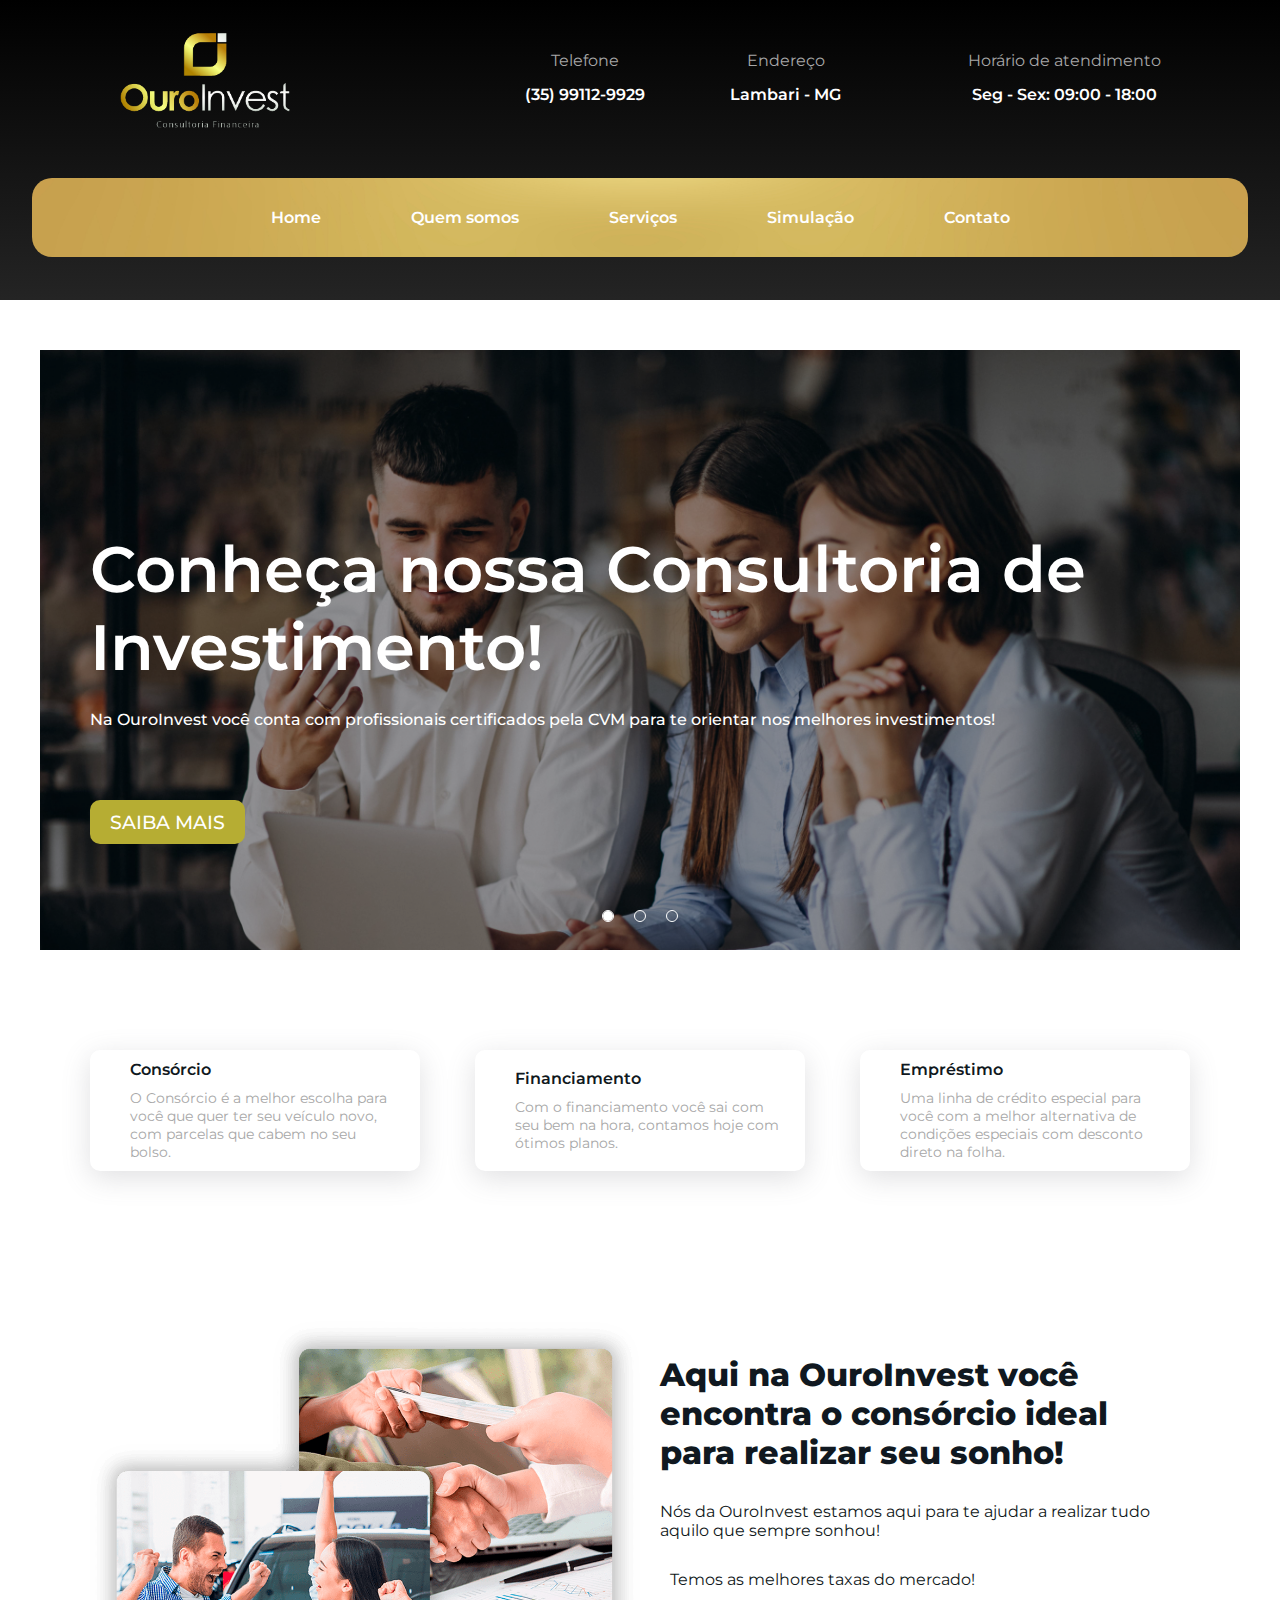
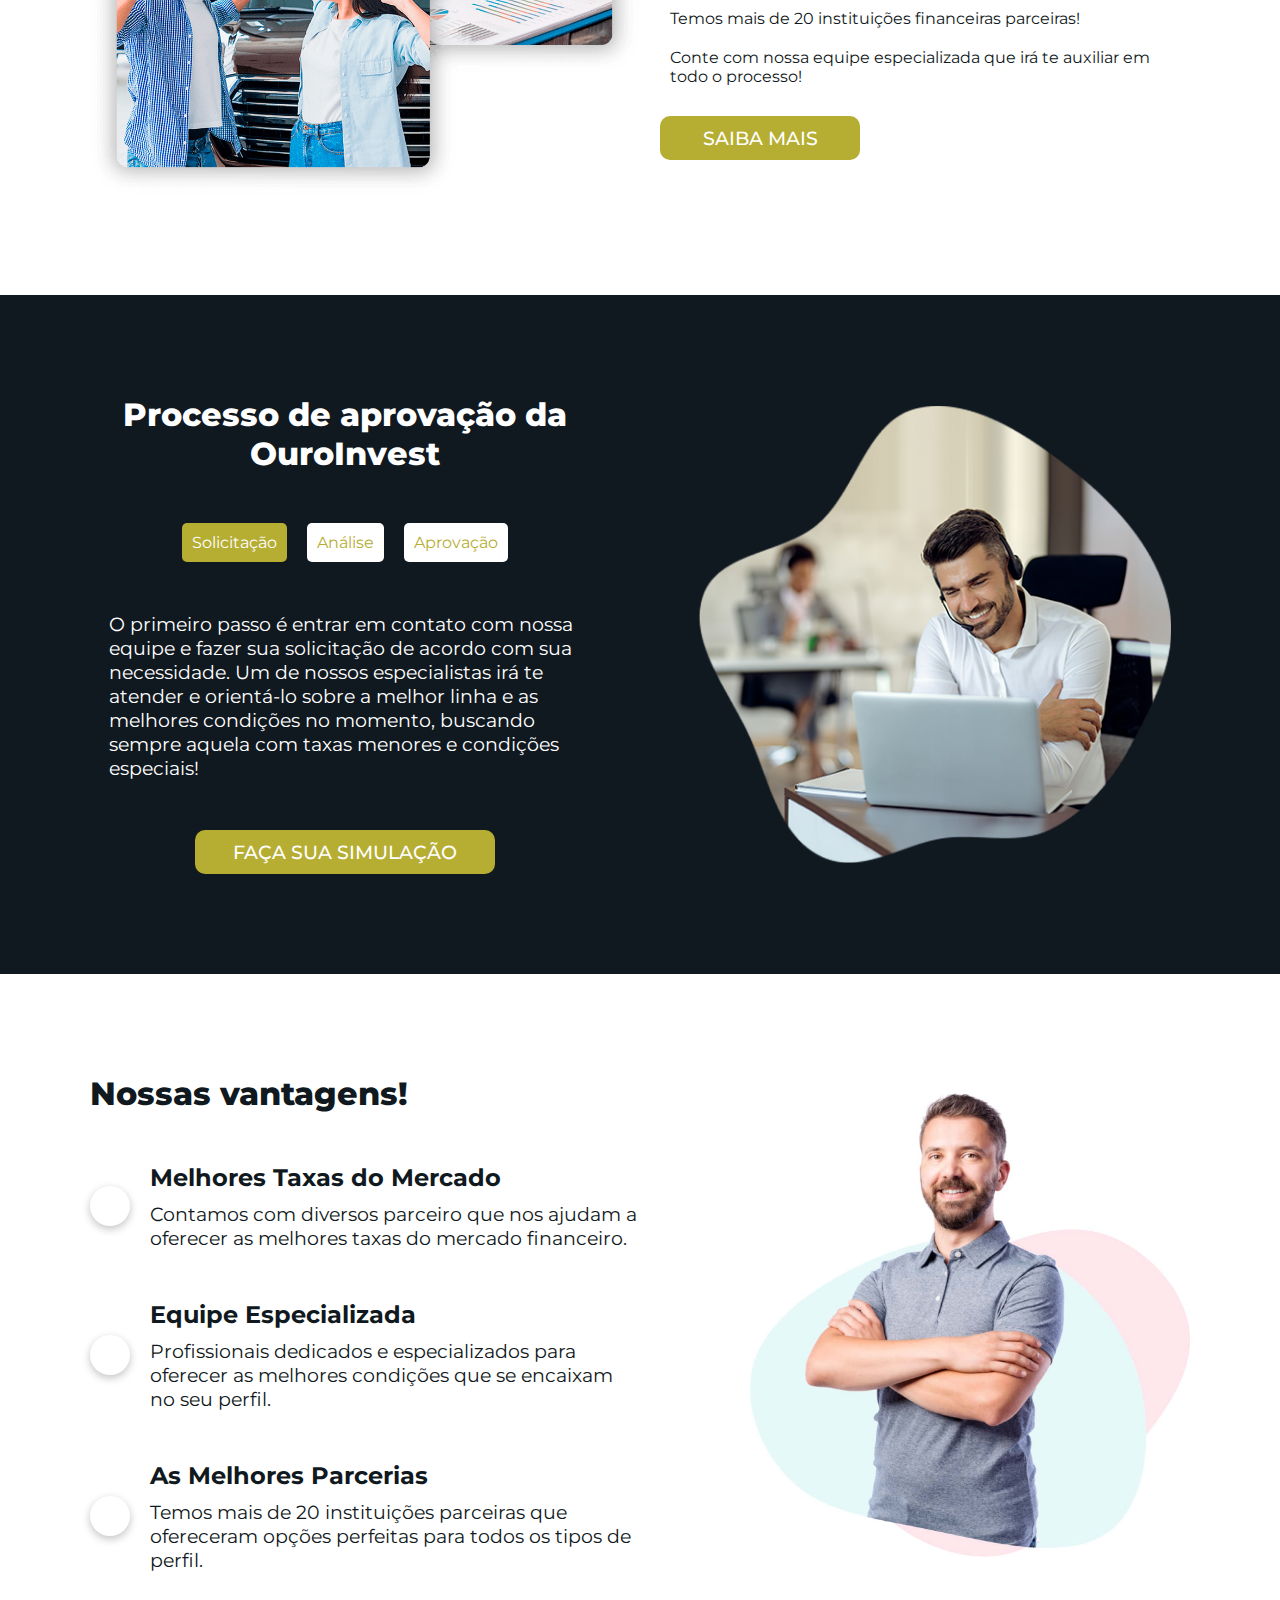
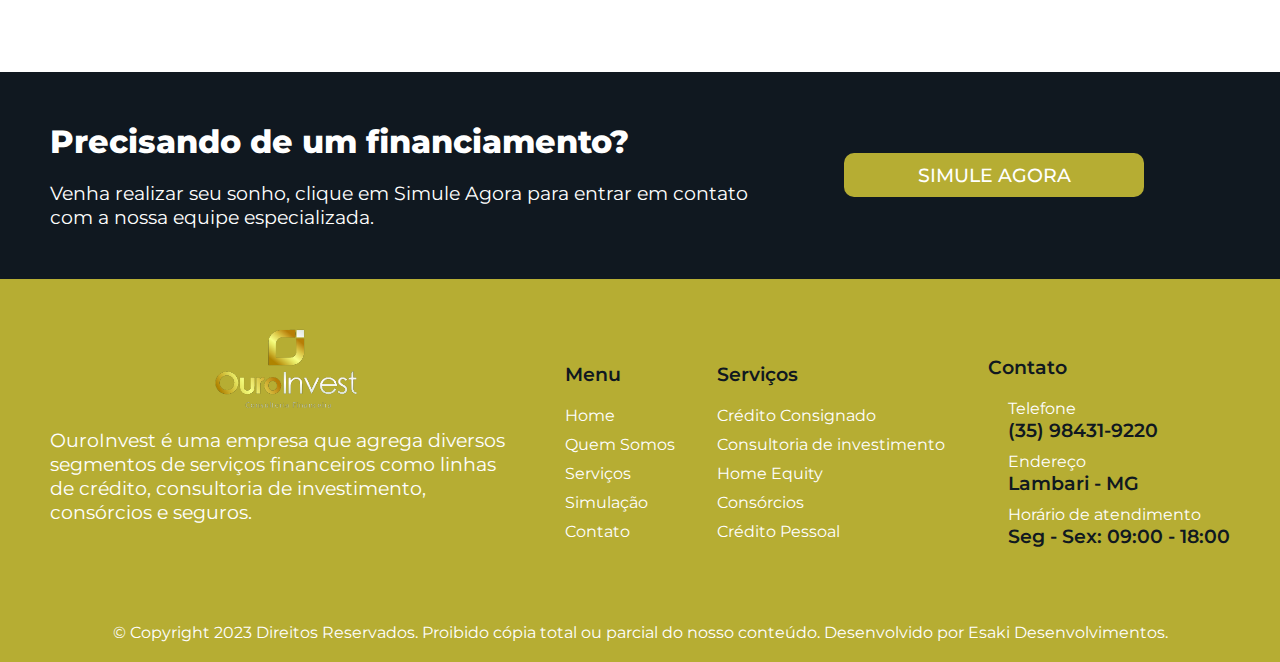
==== index.html @ a43f3230 "Add files via upload" ====
<!DOCTYPE html>
<html lang="pt-br">

<head>
    <meta charset="UTF-8">
    <meta name="viewport" content="width=device-width, initial-scale=1.0">
    <link rel="stylesheet" href="https://cdnjs.cloudflare.com/ajax/libs/font-awesome/6.4.2/css/all.min.css"
        integrity="sha512-z3gLpd7yknf1YoNbCzqRKc4qyor8gaKU1qmn+CShxbuBusANI9QpRohGBreCFkKxLhei6S9CQXFEbbKuqLg0DA=="
        crossorigin="anonymous" referrerpolicy="no-referrer" />
    <link rel="preconnect" href="https://fonts.googleapis.com">
    <link rel="preconnect" href="https://fonts.gstatic.com" crossorigin>
    <link href="https://fonts.googleapis.com/css2?family=Montserrat:wght@300;400;500;600;700&display=swap"
        rel="stylesheet">
    <link rel="stylesheet" href="style.css">
    <title>OuroInvest - Home</title>
</head>

<body>
    <header class="header header__home">
        <section class="header__all">
            <div class="header__all-first">
                <div class="menu">
                    <img class="banner" id="logo" src="assets/logo OUroInvest.png" alt="Logo Cred Fácil">
                    <i id="menu-icon" class="fa-solid fa-bars"></i>
                </div>
                <div class="info">
                    <div class="informacoes telefone">
                        <i class="fa-solid fa-phone"></i>
                        <p>Telefone</p>
                        <span>(35) 99112-9929</span>
                    </div>
                    <div class="informacoes endereco">
                        <i class="fa-solid fa-location-dot"></i>
                        <p>Endereço</p>
                        <span>Lambari - MG</span>
                    </div>
                    <div class="informacoes horario">
                        <i class="fa-solid fa-clock"></i>
                        <p>Horário de atendimento</p>
                        <span>Seg - Sex: 09:00 - 18:00</span>
                    </div>
                </div>
            </div>

            <div class="header__all-second">
                <ul>
                    <li><a href="index.html">Home</a></li>
                    <li><a href="sobreNos.html">Quem somos</a></li>
                    <li><a href="servicos.html">Serviços</a></li>
                    <li><a href="simulacao.html">Simulação</a></li>
                    <li><a href="contato.html">Contato</a></li>
                </ul>
            </div>

            <div class="menu__bar" id="menu__bar">
                <ul class="menu__bar-content">
                    <i class="fa-solid fa-x" id="close-btn"></i>
                    <li><a href="index.html">Home</a></li>
                    <li><a href="sobreNos.html">Quem somos</a></li>
                    <li><a href="servicos.html">Serviços</a></li>
                    <li><a href="simulacao.html">Simulação</a></li>
                    <li><a href="contato.html">Contato</a></li>
                </ul>
            </div>
        </section>
    </header>

    <main>
        <section class="slider">
            <div class="slides">
                <input type="radio" name="radio-btn" id="radio1">
                <input type="radio" name="radio-btn" id="radio2">
                <input type="radio" name="radio-btn" id="radio3">

                <div class="slide first">
                    <h2>Conheça nossa Consultoria de Investimento!</h2>
                    <p>Na OuroInvest você conta com profissionais certificados pela CVM para te orientar nos melhores
                        investimentos!</p>
                    <a href="simulacao.html">Saiba Mais</a>

                    <img id="imagem1" src="assets/Banner 1.jpg" alt="Imagem banner 1">
                </div>
                <div class="slide">
                    <h2>Crédito Consignado e <br> FGTS com as melhores taxas!</h2>
                    <p>Nós da OuroInvest queremos te ajudar a solucionar o seu problema da melhor forma!<br> Entre em
                        contato com a nossa equipe.</p>
                    <a href="simulacao.html">Fale Conosco</a>
                    <img id="imagem2" src="assets/Banner 2.jpg" alt="Imagem banner 2">
                </div>
                <div class="slide">
                    <h2>Home Equity <br> é aqui na OuroInvest!</h2>
                    <p>Conte com a Cred Fácil para realizar seu sonho! <br>
                        Temos os melhores produtos e serviços do mercado!</p>
                    <a href="simulacao.html">Realizar Sonho</a>
                    <img id="imagem3" src="assets/Banner 3.jpg" alt="Imagem banner 3">
                </div>

                <div class="navigation">
                    <div class="auto-btn1"></div>
                    <div class="auto-btn2"></div>
                    <div class="auto-btn3"></div>
                </div>
            </div>

            <div class="manual__navigation">
                <label for="radio1" class="manual-btn"></label>
                <label for="radio2" class="manual-btn"></label>
                <label for="radio3" class="manual-btn"></label>
            </div>
        </section>

        <section class="first__section">
            <div class="first__section-container">
                <div class="content">
                    <i class="fa-solid fa-money-check-dollar"></i>
                    <div class="produto">
                        <span>Consórcio</span>
                        <p>O Consórcio é a melhor escolha para você que quer ter seu veículo novo, com parcelas que
                            cabem no
                            seu bolso.</p>
                    </div>
                </div>
                <div class="content">
                    <i class="fa-solid fa-house"></i>
                    <div class="produto">
                        <span>Financiamento</span>
                        <p>Com o financiamento você sai com seu bem na hora, contamos hoje com ótimos planos.</p>
                    </div>
                </div>
                <div class="content">
                    <i class="fa-solid fa-sack-dollar"></i>
                    <div class="produto">
                        <span>Empréstimo</span>
                        <p>Uma linha de crédito especial para você com a melhor alternativa de condições especiais com
                            desconto direto na folha.</p>
                    </div>
                </div>
            </div>
        </section>

        <section class="second__section">
            <img class="second__section-imagem" src="assets/second section imagem.png" alt="">

            <div class="second__section-conteudo">
                <h2>Aqui na OuroInvest você encontra o consórcio ideal para realizar seu sonho! </h2>
                <p>Nós da OuroInvest estamos aqui para te ajudar a realizar tudo aquilo que sempre sonhou! </p>
                <ul>
                    <li>
                        <i class="fa-regular fa-circle-check"></i>
                        <p>Temos as melhores taxas do mercado!</p>
                    </li>
                    <li>
                        <i class="fa-regular fa-circle-check"></i>
                        <p>Temos mais de 20 instituições financeiras parceiras!</p>
                    </li>
                    <li>
                        <i class="fa-regular fa-circle-check"></i>
                        <p>Conte com nossa equipe especializada que irá te auxiliar em todo o processo!</p>
                    </li>
                </ul>

                <a href="simulacao.html">Saiba Mais</a>
            </div>
        </section>

        <section class="third__section" id="third">
            <div class="third__section-container">
                <div class="content">
                    <h2>Processo de aprovação da OuroInvest</h2>
                    <div class="botoes">
                        <button class="btn solicitacao active">Solicitação</button>
                        <button class="btn analise">Análise</button>
                        <button class="btn aprovacao">Aprovação</button>
                    </div>
                    <p class="paragrafo__third">O primeiro passo é entrar em contato com nossa equipe e fazer sua
                        solicitação de acordo com sua necessidade. Um de nossos especialistas irá te atender e
                        orientá-lo sobre a melhor linha e as melhores condições no momento, buscando sempre aquela com
                        taxas menores e condições especiais!
                    </p>

                    <a href="simulacao.html">Faça sua simulação</a>
                </div>

                <div class="third__section-container-imagem">
                    <img id="imagem-third" src="assets/solicitacao.png" alt="">
                </div>
            </div>
        </section>

        <section class="fourth__section">
            <div class="fourth__section-content">
                <h2>Nossas vantagens!</h2>
                <div class="fourth__section-content-itens">
                    <i class="fa-solid fa-star"></i>
                    <div class="itens-content">
                        <h3>Melhores Taxas do Mercado</h3>
                        <p>Contamos com diversos parceiro que nos ajudam a oferecer as melhores taxas do mercado
                            financeiro.</p>
                    </div>
                </div>
                <div class="fourth__section-content-itens">
                    <i class="fa-solid fa-arrow-up-right-dots"></i>
                    <div class="itens-content">
                        <h3>Equipe Especializada</h3>
                        <p>Profissionais dedicados e especializados para oferecer as melhores condições que se encaixam
                            no seu perfil.</p>
                    </div>
                </div>
                <div class="fourth__section-content-itens">
                    <i class="fa-solid fa-rocket"></i>
                    <div class="itens-content">
                        <h3>As Melhores Parcerias</h3>
                        <p>Temos mais de 20 instituições parceiras que ofereceram opções perfeitas para todos os tipos
                            de perfil.</p>
                    </div>
                </div>
            </div>

            <img class="fourth__section-image" src="assets/vantagens.jpg" alt="Imagem homem de braços cruzados feliz">
        </section>

        <section class="fifth__section">
            <div class="fifth__section-all">
                <div class="fifth__section-all-content">
                    <h2>Precisando de um financiamento?</h2>
                    <p>Venha realizar seu sonho, clique em Simule Agora para entrar em contato com a nossa equipe
                        especializada.</p>
                </div>
                <div class="fifth__section-all-link"><a href="simulacao.html">Simule agora</a></div>
            </div>
        </section>
    </main>

    <footer id="footer">
        <div class="footer__content">
            <div class="footer__logo">
                <img src="assets/logo OUroInvest.png" alt="Logo Cred Fácil">
                <p>OuroInvest é uma empresa que agrega diversos segmentos de serviços financeiros como linhas de
                    crédito, consultoria de investimento, consórcios e seguros.</p>
                <div class="icons">
                    <a href=""><i class="fa-brands fa-facebook"></i></a>
                    <a href=""><i class="fa-brands fa-instagram"></i></a>
                </div>
            </div>
            <div class="footer__menu footer__itens">
                <span>Menu</span>
                <ul>
                    <li><a href="index.html">Home</a></li>
                    <li><a href="sobreNos.html">Quem Somos</a></li>
                    <li><a href="servicos.html">Serviços</a></li>
                    <li><a href="simulacao.html">Simulação</a></li>
                    <li><a href="contato.html">Contato</a></li>
                </ul>
            </div>
            <div class="footer__servicos footer__itens">
                <span>Serviços</span>
                <ul>
                    <li><a href="servicos.html">Crédito Consignado</a></li>
                    <li><a href="servicos.html">Consultoria de investimento</a></li>
                    <li><a href="servicos.html">Home Equity</a></li>
                    <li><a href="servicos.html">Consórcios</a></li>
                    <li><a href="servicos.html">Crédito Pessoal</a></li>
                </ul>
            </div>
            <div class="footer__contato footer__itens">
                <span>Contato</span>
                <ul>
                    <li>
                        <i class="fa-solid fa-phone"></i>
                        <div>
                            <p>Telefone</p>
                            <span>(35) 98431-9220</span>
                        </div>
                    </li>
                    <li>
                        <i class="fa-solid fa-location-dot"></i>
                        <div>
                            <p>Endereço</p>
                            <span>Lambari - MG</span>
                        </div>
                    </li>
                    <li>
                        <i class="fa-solid fa-clock"></i>
                        <div>
                            <p>Horário de atendimento</p>
                            <span>Seg - Sex: 09:00 - 18:00</span>
                        </div>
                    </li>
                </ul>
            </div>
        </div>

        <span class="copy"> &copy; Copyright 2023 Direitos Reservados. Proibido cópia total ou parcial do nosso
            conteúdo.
            Desenvolvido por Esaki Desenvolvimentos.</span>
    </footer>

    <script src="menuBar.js"></script>
    <script src="script.js"></script>
</body>

</html>
---- style.css ----
@import url("https://fonts.googleapis.com/css2?family=Montserrat:wght@300;400;500;600;700&display=swap");
.header {
  background: linear-gradient(to bottom, #000, #242424);
  height: 300px;
}
.header .header__all {
  padding: 2rem;
  display: flex;
  flex-direction: column;
}
.header .header__all-first {
  display: flex;
  align-items: center;
  justify-content: space-around;
}
.header .header__all-first .menu {
  display: flex;
  align-items: center;
}
.header .header__all-first #menu-icon {
  display: none;
}
.header .header__all-first #logo {
  width: 170px;
}
.header .header__all-first .info {
  display: flex;
  gap: 30px;
}
.header .header__all-first .info .informacoes {
  display: grid;
  grid-template-columns: 1fr 2fr;
  grid-template-rows: 1fr 1fr;
  justify-items: center;
  align-items: center;
  grid-template-areas: "icone p" "icone spann";
}
.header .header__all-first .info .informacoes i {
  grid-area: icone;
  color: #b6ad33;
  font-size: 1.4rem;
}
.header .header__all-first .info .informacoes p {
  grid-area: p;
  margin-bottom: 10px;
  color: #a7a7a7;
  font-weight: 400;
}
.header .header__all-first .info .informacoes span {
  grid-area: spann;
  color: #fff;
  font-weight: 600;
}
.header .header__all-second {
  display: flex;
  justify-content: center;
  margin-top: 50px;
  padding: 30px 0;
  background-image: url(assets/gold.jpg);
  background-size: cover;
  background-position: bottom;
  border-radius: 20px;
}
.header .header__all-second ul {
  display: flex;
  align-items: center;
  list-style: none;
  gap: 80px;
}
.header .header__all-second ul li {
  text-align: center;
}
.header .header__all-second ul li a {
  padding: 5px;
  border-radius: 10px;
  text-decoration: none;
  color: #fff;
  font-size: 1rem;
  font-weight: 600;
  transition: 0.5s;
}
.header .header__all-second ul li a:hover {
  color: #101820;
  background-color: #fff;
}
.header .menu__bar {
  display: none;
}

main {
  max-width: 100vw;
}
main .slider {
  margin: 50px auto;
  overflow: hidden;
  max-width: 1200px;
}
main .slider .slides {
  width: 300%;
  height: 600px;
  display: flex;
}
main .slider .slides input {
  display: none;
}
main .slider .slides #radio1:checked ~ .first {
  margin-left: 0;
}
main .slider .slides #radio1:checked ~ .navigation .auto-btn1 {
  background-color: #fff;
}
main .slider .slides #radio2:checked ~ .first {
  margin-left: -50%;
}
main .slider .slides #radio2:checked ~ .navigation .auto-btn2 {
  background-color: #fff;
}
main .slider .slides #radio3:checked ~ .first {
  margin-left: -200%;
}
main .slider .slides #radio3:checked ~ .navigation .auto-btn3 {
  background-color: #fff;
}
main .slider .slides .slide {
  width: 300%;
  height: 100%;
  position: relative;
  transition: 1s;
}
main .slider .slides .slide h2 {
  position: absolute;
  top: 30%;
  left: 50px;
  font-size: 4rem;
  font-weight: 600;
  color: #fff;
  z-index: 999;
}
main .slider .slides .slide p {
  position: absolute;
  top: 60%;
  left: 50px;
  font-size: 1rem;
  font-weight: 500;
  color: #fff;
  z-index: 999;
}
main .slider .slides .slide a {
  width: auto;
  text-align: center;
  text-decoration: none;
  text-transform: uppercase;
  padding: 10px 20px;
  border-radius: 10px;
  background-color: #b6ad33;
  color: #fff;
  font-size: 1.2rem;
  font-weight: 500;
  transition: 0.5s;
  position: absolute;
  top: 75%;
  left: 50px;
  z-index: 999;
}
main .slider .slides .slide a:hover {
  background-color: #101820;
  color: #b6ad33;
}
main .slider .slides .slide img {
  width: 1200px;
  filter: brightness(60%);
}
main .slider .slides .navigation {
  position: absolute;
  left: 0;
  width: 100%;
  margin-top: 561px;
  display: flex;
  gap: 22px;
  justify-content: center;
}
main .slider .slides .navigation div {
  padding: 5px;
  border-radius: 10px;
  cursor: pointer;
  transition: 1s;
}
main .slider .manual__navigation {
  position: absolute;
  width: 100%;
  left: 0;
  margin-top: -40px;
  display: flex;
  gap: 20px;
  justify-content: center;
}
main .slider .manual__navigation .manual-btn {
  border: 1px solid #fff;
  padding: 5px;
  border-radius: 10px;
  cursor: pointer;
  transition: 1s;
}
main .slider .manual__navigation .manual-btn:hover {
  background-color: #fff;
}

@media (max-width: 768px) {
  .header {
    height: 200px;
  }
  .header .header__all {
    padding: 1rem;
    display: flex;
    flex-direction: column;
  }
  .header .header__all-first {
    display: flex;
    flex-direction: column;
    align-items: center;
    justify-content: space-around;
  }
  .header .header__all-first #logo {
    width: 140px;
  }
  .header .header__all-first .menu {
    width: 100%;
    display: flex;
    justify-content: space-around;
    align-items: center;
  }
  .header .header__all-first #menu-icon {
    color: #fff;
    font-size: 1.5rem;
    display: inline;
  }
  .header .header__all-first .info {
    display: flex;
    justify-content: center;
    height: 100px;
    align-items: center;
    gap: 0px;
  }
  .header .header__all-first .info .informacoes {
    margin: 20px auto;
    width: 100%;
    display: grid;
    grid-template-columns: 1fr 2fr;
    grid-template-rows: 1fr 1fr;
    justify-items: center;
    align-items: center;
    grid-template-areas: "icone p" "icone spann";
  }
  .header .header__all-first .info .informacoes i {
    grid-area: icone;
    font-size: 1rem;
  }
  .header .header__all-first .info .informacoes p {
    text-align: center;
    font-size: 0.8rem;
    grid-area: p;
    margin-bottom: 10px;
    color: #a7a7a7;
    font-weight: 400;
  }
  .header .header__all-first .info .informacoes span {
    align-self: start;
    text-align: center;
    font-size: 0.7rem;
    grid-area: spann;
    font-weight: 600;
  }
  .header .header__all-second {
    display: none;
    justify-content: center;
    margin-top: 50px;
    padding: 30px 0;
    background-color: #b6ad33;
    border-radius: 20px;
  }
  .header .header__all-second ul {
    display: flex;
    list-style: none;
    gap: 80px;
  }
  .header .header__all-second ul li a {
    padding: 5px;
    border-radius: 10px;
    text-decoration: none;
    color: #fff;
    font-size: 1rem;
    font-weight: 600;
    transition: 0.5s;
  }
  .header .header__all-second ul li a:hover {
    color: #101820;
    background-color: #fff;
  }
  .header .menu__bar {
    background-color: #b6ad33;
    position: absolute;
    top: -200%;
    left: 0;
    display: flex;
    justify-content: center;
    align-items: center;
    width: 100%;
    height: 100vh;
    z-index: 999;
  }
  .header .menu__bar .menu__bar-content {
    list-style: none;
    display: flex;
    flex-direction: column;
    gap: 50px;
    align-items: center;
  }
  .header .menu__bar .menu__bar-content a {
    text-decoration: none;
    color: #fff;
    font-size: 1.5rem;
    font-weight: 600;
  }
  .header .menu__bar .menu__bar-content i {
    font-size: 1.5rem;
    color: #101820;
  }
  main {
    max-width: 100vw;
  }
  main .slider {
    margin: 30px auto;
    overflow: hidden;
    max-width: 100vw;
  }
  main .slider .slides {
    width: 100%;
    height: auto;
    display: flex;
    justify-content: space-between;
  }
  main .slider .slides input {
    display: none;
  }
  main .slider .slides #radio1:checked ~ .first {
    margin-left: 0;
  }
  main .slider .slides #radio1:checked ~ .navigation .auto-btn1 {
    background-color: #fff;
  }
  main .slider .slides #radio2:checked ~ .first {
    margin-left: -100%;
  }
  main .slider .slides #radio2:checked ~ .navigation .auto-btn2 {
    background-color: #fff;
  }
  main .slider .slides #radio3:checked ~ .first {
    margin-left: -200%;
  }
  main .slider .slides #radio3:checked ~ .navigation .auto-btn3 {
    background-color: #fff;
  }
  main .slider .slides .slide {
    width: 100%;
    height: 100%;
    position: relative;
    transition: 1s;
  }
  main .slider .slides .slide h2 {
    position: absolute;
    top: 20%;
    left: 50px;
    font-size: 2rem;
    color: #101820;
    font-weight: 800;
    color: #fff;
    z-index: 998;
  }
  main .slider .slides .slide p {
    position: absolute;
    top: 45%;
    left: 50px;
    font-size: 1.2rem;
    color: #fff;
    font-weight: 400;
    z-index: 998;
  }
  main .slider .slides .slide a {
    width: auto;
    text-align: center;
    text-decoration: none;
    text-transform: uppercase;
    padding: 10px 20px;
    border-radius: 10px;
    background-color: #b6ad33;
    color: #fff;
    font-size: 1.2rem;
    font-weight: 500;
    transition: 0.5s;
    position: absolute;
    top: 65%;
    left: 50px;
    z-index: 998;
  }
  main .slider .slides .slide a:hover {
    background-color: #101820;
    color: #b6ad33;
  }
  main .slider .slides .slide img {
    width: 100vw;
    filter: brightness(78%);
  }
  main .slider .slides .navigation {
    position: absolute;
    left: 0;
    width: 100%;
    margin-top: 322px;
    display: flex;
    gap: 22px;
    justify-content: center;
  }
  main .slider .slides .navigation div {
    padding: 5px;
    border-radius: 10px;
    cursor: pointer;
    transition: 1s;
  }
  main .slider .manual__navigation {
    position: absolute;
    width: 100%;
    left: 0;
    margin-top: -30px;
    display: flex;
    gap: 20px;
    justify-content: center;
  }
  main .slider .manual__navigation .manual-btn {
    border: 1px solid #fff;
    padding: 5px;
    border-radius: 10px;
    cursor: pointer;
    transition: 1s;
  }
  main .slider .manual__navigation .manual-btn:hover {
    background-color: #fff;
  }
}
@media (max-width: 520px) {
  .header {
    height: 200px;
  }
  .header .header__all {
    padding: 1rem;
    display: flex;
    flex-direction: column;
  }
  .header .header__all-first {
    display: flex;
    flex-direction: column;
    align-items: center;
    justify-content: space-around;
  }
  .header .header__all-first #logo {
    width: 140px;
  }
  .header .header__all-first .menu {
    width: 100%;
    display: flex;
    justify-content: space-around;
    align-items: center;
  }
  .header .header__all-first #menu-icon {
    color: #fff;
    font-size: 1.5rem;
    display: inline;
  }
  .header .header__all-first .info {
    display: flex;
    justify-content: center;
    height: 100px;
    align-items: center;
    gap: 0px;
  }
  .header .header__all-first .info .informacoes {
    margin: 20px auto;
    width: 100%;
    display: grid;
    grid-template-columns: 1fr 2fr;
    grid-template-rows: 1fr 1fr;
    justify-items: center;
    align-items: center;
    grid-template-areas: "icone p" "icone spann";
  }
  .header .header__all-first .info .informacoes i {
    grid-area: icone;
    font-size: 1rem;
  }
  .header .header__all-first .info .informacoes p {
    text-align: center;
    font-size: 0.8rem;
    grid-area: p;
    margin-bottom: 10px;
    color: #a7a7a7;
    font-weight: 400;
  }
  .header .header__all-first .info .informacoes span {
    align-self: start;
    text-align: center;
    font-size: 0.7rem;
    grid-area: spann;
    font-weight: 600;
  }
  .header .header__all-second {
    display: none;
    justify-content: center;
    margin-top: 50px;
    padding: 30px 0;
    background-color: #b6ad33;
    border-radius: 20px;
  }
  .header .header__all-second ul {
    display: flex;
    list-style: none;
    gap: 80px;
  }
  .header .header__all-second ul li a {
    padding: 5px;
    border-radius: 10px;
    text-decoration: none;
    color: #fff;
    font-size: 1rem;
    font-weight: 600;
    transition: 0.5s;
  }
  .header .header__all-second ul li a:hover {
    color: #101820;
    background-color: #fff;
  }
  .header .menu__bar {
    background-color: #b6ad33;
    position: absolute;
    top: -200%;
    left: 0;
    display: flex;
    justify-content: center;
    align-items: center;
    width: 100%;
    height: 100vh;
    z-index: 999;
  }
  .header .menu__bar .menu__bar-content {
    list-style: none;
    display: flex;
    flex-direction: column;
    gap: 50px;
    align-items: center;
  }
  .header .menu__bar .menu__bar-content a {
    text-decoration: none;
    color: #fff;
    font-size: 1.5rem;
    font-weight: 600;
  }
  .header .menu__bar .menu__bar-content i {
    font-size: 1.5rem;
    color: #101820;
  }
  main {
    max-width: 100vw;
  }
  main .slider {
    margin: 30px auto;
    overflow: hidden;
    max-width: 520px;
  }
  main .slider .slides {
    width: 100%;
    height: auto;
    display: flex;
    justify-content: space-between;
  }
  main .slider .slides input {
    display: none;
  }
  main .slider .slides #radio1:checked ~ .first {
    margin-left: 0;
  }
  main .slider .slides #radio1:checked ~ .navigation .auto-btn1 {
    background-color: #fff;
  }
  main .slider .slides #radio2:checked ~ .first {
    margin-left: -100%;
  }
  main .slider .slides #radio2:checked ~ .navigation .auto-btn2 {
    background-color: #fff;
  }
  main .slider .slides #radio3:checked ~ .first {
    margin-left: -200%;
  }
  main .slider .slides #radio3:checked ~ .navigation .auto-btn3 {
    background-color: #fff;
  }
  main .slider .slides .slide {
    width: 100%;
    height: 100%;
    position: relative;
    transition: 1s;
  }
  main .slider .slides .slide h2 {
    position: absolute;
    top: 20%;
    left: 20px;
    font-size: 1.5rem;
    font-weight: 600;
    color: #101820;
    color: #fff;
    z-index: 998;
  }
  main .slider .slides .slide p {
    position: absolute;
    top: 45%;
    left: 20px;
    font-size: 0.8rem;
    font-weight: 400;
    color: #fff;
    z-index: 998;
  }
  main .slider .slides .slide a {
    width: auto;
    text-align: center;
    text-decoration: none;
    text-transform: uppercase;
    padding: 10px 20px;
    border-radius: 10px;
    background-color: #b6ad33;
    color: #fff;
    font-size: 0.8rem;
    font-weight: 500;
    transition: 0.5s;
    position: absolute;
    top: 65%;
    left: 20px;
    z-index: 998;
  }
  main .slider .slides .slide a:hover {
    background-color: #101820;
    color: #b6ad33;
  }
  main .slider .slides .slide img {
    width: 520px;
    filter: brightness(78%);
  }
  main .slider .slides .navigation {
    position: absolute;
    left: 0;
    width: 100%;
    margin-top: 322px;
    display: flex;
    gap: 22px;
    justify-content: center;
  }
  main .slider .slides .navigation div {
    padding: 5px;
    border-radius: 10px;
    cursor: pointer;
    transition: 1s;
  }
  main .slider .manual__navigation {
    position: absolute;
    width: 100%;
    left: 0;
    margin-top: -30px;
    display: flex;
    gap: 20px;
    justify-content: center;
  }
  main .slider .manual__navigation .manual-btn {
    border: 1px solid #fff;
    padding: 5px;
    border-radius: 10px;
    cursor: pointer;
    transition: 1s;
  }
  main .slider .manual__navigation .manual-btn:hover {
    background-color: #fff;
  }
}
.first__section-container {
  margin: 0px auto;
  padding: 50px 50px;
  display: flex;
  justify-content: space-between;
  max-width: 1200px;
}
.first__section-container .content {
  cursor: pointer;
  display: flex;
  gap: 20px;
  align-items: center;
  width: 30%;
  padding: 10px 20px;
  border-radius: 10px;
  transition: 1s;
  box-shadow: rgba(100, 100, 111, 0.2) 0px 7px 29px 0px;
  background-color: #fff;
}
.first__section-container .content i {
  color: #b6ad33;
  font-size: 1.4rem;
}
.first__section-container .content .produto {
  display: flex;
  flex-direction: column;
  gap: 10px;
}
.first__section-container .content .produto span {
  color: #101820;
  font-weight: 600;
}
.first__section-container .content .produto p {
  font-size: 0.9rem;
  color: #a7a7a7;
  font-weight: 400;
}
.first__section-container .content:hover {
  transform: scale(1.2);
}

@media (max-width: 520px) {
  .first__section-container {
    margin: 0px auto;
    padding: 50px 50px;
    display: flex;
    flex-wrap: wrap;
    gap: 30px;
    justify-content: space-between;
    max-width: 100%;
  }
  .first__section-container .content {
    cursor: pointer;
    display: flex;
    gap: 20px;
    align-items: center;
    width: 100%;
    padding: 10px 20px;
    border-radius: 10px;
    transition: 1s;
    box-shadow: rgba(100, 100, 111, 0.2) 0px 7px 29px 0px;
    background-color: #fff;
  }
  .first__section-container .content i {
    color: #b6ad33;
    font-size: 1.4rem;
  }
  .first__section-container .content .produto {
    display: flex;
    flex-direction: column;
    gap: 10px;
  }
  .first__section-container .content .produto span {
    color: #101820;
    font-weight: 600;
  }
  .first__section-container .content .produto p {
    font-size: 0.9rem;
    color: #a7a7a7;
    font-weight: 400;
  }
  .first__section-container .content:hover {
    transform: scale(1.2);
  }
}
@media (max-width: 768px) {
  .first__section-container {
    margin: 0px auto;
    padding: 50px 50px;
    display: flex;
    flex-wrap: wrap;
    gap: 30px;
    justify-content: space-between;
    max-width: 100%;
  }
  .first__section-container .content {
    cursor: pointer;
    display: flex;
    gap: 20px;
    align-items: center;
    width: 100%;
    padding: 10px 20px;
    border-radius: 10px;
    transition: 1s;
    box-shadow: rgba(100, 100, 111, 0.2) 0px 7px 29px 0px;
    background-color: #fff;
  }
  .first__section-container .content i {
    color: #b6ad33;
    font-size: 1.4rem;
  }
  .first__section-container .content .produto {
    display: flex;
    flex-direction: column;
    gap: 10px;
  }
  .first__section-container .content .produto span {
    color: #101820;
    font-weight: 600;
  }
  .first__section-container .content .produto p {
    font-size: 0.9rem;
    color: #a7a7a7;
    font-weight: 400;
  }
  .first__section-container .content:hover {
    transform: scale(1.2);
  }
}
.second__section {
  max-width: 1200px;
  padding: 0 50px;
  margin: 50px auto;
  display: flex;
  align-items: center;
  gap: 20px;
}
.second__section-imagem {
  width: 50%;
  height: 100%;
}
.second__section-conteudo {
  display: flex;
  flex-direction: column;
  justify-content: center;
  gap: 30px;
}
.second__section-conteudo h2 {
  font-size: 2rem;
  color: #101820;
  font-weight: 800;
}
.second__section-conteudo p {
  font-size: 1rem;
  font-weight: 400;
  color: #101820;
}
.second__section-conteudo ul {
  list-style: none;
  display: flex;
  flex-direction: column;
  gap: 20px;
}
.second__section-conteudo ul li {
  display: flex;
  gap: 10px;
  align-items: center;
}
.second__section-conteudo ul li i {
  color: #b6ad33;
}
.second__section-conteudo ul li p {
  font-size: 1rem;
  color: #101820;
}
.second__section-conteudo a {
  width: 200px;
  text-align: center;
  text-decoration: none;
  text-transform: uppercase;
  padding: 10px 20px;
  border-radius: 10px;
  background-color: #b6ad33;
  color: #fff;
  font-size: 1.2rem;
  font-weight: 500;
  transition: 0.5s;
  z-index: 999;
}
.second__section-conteudo a:hover {
  background-color: #101820;
  color: #b6ad33;
}

@media (max-width: 768px) {
  .second__section {
    max-width: 100%;
    padding: 0 50px;
    margin: 50px auto;
    display: flex;
    flex-direction: column-reverse;
    align-items: center;
    gap: 20px;
  }
  .second__section-imagem {
    width: 90%;
    height: 80%;
  }
  .second__section-conteudo {
    display: flex;
    flex-direction: column;
    justify-content: center;
    gap: 30px;
  }
  .second__section-conteudo h2 {
    font-size: 1.5rem;
    font-weight: 600;
    color: #101820;
  }
  .second__section-conteudo p {
    font-size: 1rem;
    font-weight: 400;
    color: #101820;
  }
  .second__section-conteudo ul {
    list-style: none;
    display: flex;
    flex-direction: column;
    gap: 20px;
  }
  .second__section-conteudo ul li {
    display: flex;
    gap: 10px;
    align-items: center;
  }
  .second__section-conteudo ul li i {
    color: #b6ad33;
  }
  .second__section-conteudo ul li p {
    font-size: 1rem;
    color: #101820;
  }
  .second__section-conteudo a {
    width: 200px;
    text-align: center;
    text-decoration: none;
    text-transform: uppercase;
    padding: 10px 20px;
    border-radius: 10px;
    background-color: #b6ad33;
    color: #fff;
    font-size: 0.8rem;
    font-weight: 500;
    transition: 0.5s;
    z-index: 999;
  }
  .second__section-conteudo a:hover {
    background-color: #101820;
    color: #b6ad33;
  }
}
.third__section {
  width: 100%;
  margin: 50px auto;
  padding: 50px 50px;
  background-color: #101820;
}
.third__section .third__section-container {
  margin: 0 auto;
  max-width: 1200px;
  padding: 50px 0;
  display: flex;
  align-items: center;
  justify-content: space-around;
}
.third__section .third__section-container .content {
  width: 40%;
  display: flex;
  flex-direction: column;
  align-items: center;
  justify-content: center;
  gap: 50px;
}
.third__section .third__section-container .content h2 {
  text-align: center;
  font-size: 2rem;
  color: #fff;
  font-weight: 800;
}
.third__section .third__section-container .content .botoes {
  display: flex;
  gap: 20px;
}
.third__section .third__section-container .content .botoes .btn {
  border: 0;
  padding: 10px;
  border-radius: 5px;
  background-color: #fff;
  color: #b6ad33;
  font-size: 1rem;
  position: relative;
  cursor: pointer;
  transition: 0.5s;
}
.third__section .third__section-container .content .botoes .btn:hover {
  transform: scale(1.1);
}
.third__section .third__section-container .content .botoes .active {
  background-color: #b6ad33;
  color: #fff;
}
.third__section .third__section-container .content p {
  font-size: 1.2rem;
  color: #fff;
  font-weight: 3 0;
}
.third__section .third__section-container .content a {
  width: 300px;
  text-align: center;
  text-decoration: none;
  text-transform: uppercase;
  padding: 10px 20px;
  border-radius: 10px;
  background-color: #b6ad33;
  color: #fff;
  font-size: 1.2rem;
  font-weight: 500;
  transition: 0.5s;
  z-index: 999;
}
.third__section .third__section-container .content a:hover {
  background-color: #101820;
  color: #b6ad33;
}
.third__section .third__section-container-imagem {
  width: 40%;
  display: flex;
  justify-content: flex-end;
}
.third__section .third__section-container-imagem #imagem-third {
  width: 100%;
}

@media (max-width: 768px) {
  .third__section {
    width: 100%;
    margin: 50px auto;
    padding: 0px 50px;
    background: linear-gradient(to top, #b6ad33, #fff);
  }
  .third__section .third__section-container {
    margin: 0 auto;
    max-width: 1200px;
    padding: 50px 0;
    display: flex;
    flex-direction: column;
    align-items: center;
    justify-content: space-around;
  }
  .third__section .third__section-container .content {
    width: 100%;
    display: flex;
    flex-direction: column;
    align-items: center;
    justify-content: center;
    gap: 50px;
  }
  .third__section .third__section-container .content h2 {
    font-size: 1.5rem;
    font-weight: 600;
    color: #101820;
  }
  .third__section .third__section-container .content .botoes {
    display: flex;
    gap: 20px;
  }
  .third__section .third__section-container .content .botoes .btn {
    border: 0;
    padding: 10px;
    border-radius: 5px;
    background-color: #fff;
    color: #b6ad33;
    font-size: 1rem;
    position: relative;
    cursor: pointer;
    transition: 0.5s;
  }
  .third__section .third__section-container .content .botoes .btn:hover {
    transform: scale(1.1);
  }
  .third__section .third__section-container .content .botoes .active {
    background-color: #b6ad33;
    color: #fff;
  }
  .third__section .third__section-container .content p {
    font-size: 1.2rem;
    color: #101820;
    font-weight: 400;
  }
  .third__section .third__section-container .content a {
    width: 300px;
    text-align: center;
    text-decoration: none;
    text-transform: uppercase;
    padding: 10px 20px;
    border-radius: 10px;
    background-color: #fff;
    color: #101820;
    font-size: 0.8rem;
    font-weight: 500;
    transition: 0.5s;
    z-index: 999;
  }
  .third__section .third__section-container .content a:hover {
    background-color: #101820;
    color: #b6ad33;
  }
  .third__section .third__section-container-imagem {
    margin-top: 20px;
    width: 90%;
    display: flex;
    justify-content: flex-end;
  }
  .third__section .third__section-container-imagem #imagem-third {
    width: 100%;
  }
}
.fourth__section {
  max-width: 1200px;
  margin: 50px auto;
  padding: 50px 50px;
  display: flex;
  align-items: center;
  justify-content: space-between;
}
.fourth__section-content {
  display: flex;
  flex-direction: column;
  width: 50%;
  gap: 50px;
}
.fourth__section-content h2 {
  font-size: 2rem;
  color: #101820;
  font-weight: 800;
}
.fourth__section-content-itens {
  display: flex;
  align-items: center;
}
.fourth__section-content-itens i {
  padding: 20px;
  background-color: #fff;
  box-shadow: rgba(0, 0, 0, 0.24) 0px 3px 8px;
  border-radius: 20px;
  font-size: 2rem;
  color: #b6ad33;
  margin-right: 20px;
  transition: 0.5s;
}
.fourth__section-content-itens i:hover {
  background-color: #b6ad33;
  color: #fff;
}
.fourth__section-content-itens .itens-content {
  display: flex;
  flex-direction: column;
  gap: 10px;
}
.fourth__section-content-itens .itens-content h3 {
  color: #101820;
  font-size: 1.5rem;
}
.fourth__section-content-itens .itens-content p {
  font-size: 1.2rem;
  color: #101820;
  font-weight: 400;
}
.fourth__section-image {
  width: 40%;
}

@media (max-width: 768px) {
  .fourth__section {
    max-width: 100%;
    margin: 50px auto;
    padding: 50px 50px;
    display: flex;
    flex-direction: column;
    align-items: center;
    justify-content: space-between;
  }
  .fourth__section-content {
    display: flex;
    flex-direction: column;
    width: 100%;
    gap: 50px;
  }
  .fourth__section-content h2 {
    font-size: 2rem;
    color: #101820;
    font-weight: 800;
  }
  .fourth__section-content-itens {
    display: flex;
    align-items: center;
  }
  .fourth__section-content-itens i {
    padding: 20px;
    background-color: #fff;
    box-shadow: rgba(0, 0, 0, 0.24) 0px 3px 8px;
    border-radius: 20px;
    font-size: 2rem;
    color: #b6ad33;
    margin-right: 20px;
    transition: 0.5s;
  }
  .fourth__section-content-itens i:hover {
    background-color: #b6ad33;
    color: #fff;
  }
  .fourth__section-content-itens .itens-content {
    display: flex;
    flex-direction: column;
    gap: 10px;
  }
  .fourth__section-content-itens .itens-content h3 {
    color: #101820;
    font-size: 1.5rem;
  }
  .fourth__section-content-itens .itens-content p {
    font-size: 1.2rem;
    color: #101820;
    font-weight: 400;
  }
  .fourth__section-image {
    display: none;
    width: 40%;
  }
}
.fifth__section {
  max-width: 100%;
  margin: 0 auto;
  margin-top: 50px;
  padding: 50px 50px;
  display: flex;
  align-items: center;
  justify-content: space-between;
  background-color: #101820;
}
.fifth__section-all {
  margin: 0 auto;
  max-width: 1200px;
  display: flex;
  justify-content: space-between;
  align-items: center;
}
.fifth__section-all-content {
  width: 60%;
  display: flex;
  flex-direction: column;
  gap: 20px;
}
.fifth__section-all-content h2 {
  font-size: 2rem;
  color: #fff;
  font-weight: 800;
}
.fifth__section-all-content p {
  font-size: 1.2rem;
  color: #fff;
  font-weight: 400;
}
.fifth__section-all-link {
  display: flex;
  justify-content: center;
  width: 40%;
}
.fifth__section-all-link a {
  width: 300px;
  text-align: center;
  text-decoration: none;
  text-transform: uppercase;
  padding: 10px 20px;
  border-radius: 10px;
  background-color: #b6ad33;
  color: #fff;
  font-size: 1.2rem;
  font-weight: 500;
  transition: 0.5s;
  z-index: 999;
}
.fifth__section-all-link a:hover {
  background-color: #fff;
  color: #b6ad33;
}

@media (max-width: 768px) {
  .fifth__section {
    max-width: 100%;
    margin: 0 auto;
    margin-top: 50px;
    padding: 50px 50px;
    display: flex;
    align-items: center;
    justify-content: space-between;
    background-color: #101820;
  }
  .fifth__section-all {
    margin: 0 auto;
    max-width: 100%;
    display: flex;
    flex-direction: column;
    justify-content: space-between;
    gap: 20px;
    align-items: center;
  }
  .fifth__section-all-content {
    width: 100%;
    display: flex;
    flex-direction: column;
    gap: 20px;
  }
  .fifth__section-all-content h2 {
    font-size: 1.5rem;
    font-weight: 600;
    color: #101820;
    color: #fff;
  }
  .fifth__section-all-content p {
    font-size: 1.2rem;
    color: #fff;
    font-weight: 400;
  }
  .fifth__section-all-link {
    display: flex;
    justify-content: center;
    width: 50%;
  }
  .fifth__section-all-link a {
    width: 300px;
    text-align: center;
    text-decoration: none;
    text-transform: uppercase;
    padding: 10px 20px;
    border-radius: 10px;
    background-color: #b6ad33;
    color: #fff;
    font-size: 0.8rem;
    font-weight: 500;
    transition: 0.5s;
  }
  .fifth__section-all-link a:hover {
    background-color: #fff;
    color: #b6ad33;
  }
}
#footer {
  width: 100%;
  padding-bottom: 20px;
  display: flex;
  flex-direction: column;
  justify-content: center;
  align-items: center;
  background-color: #b6ad33;
  color: #fff;
}
#footer .footer__content {
  max-width: 1400px;
  padding: 50px 50px;
  gap: 20px;
  margin: 0 auto;
  display: flex;
  align-items: center;
  justify-content: space-between;
}
#footer .footer__content .footer__logo {
  width: 40%;
  display: flex;
  flex-direction: column;
  align-items: center;
}
#footer .footer__content .footer__logo img {
  width: 30%;
  margin-bottom: 20px;
}
#footer .footer__content .footer__logo p {
  margin-bottom: 20px;
  font-size: 1.2rem;
  color: #fff;
  font-weight: 400;
}
#footer .footer__content .footer__logo .icons {
  display: flex;
}
#footer .footer__content .footer__logo .icons a i {
  font-size: 1.5rem;
  margin: 0 10px;
  color: #101820;
  transition: 0.5s;
}
#footer .footer__content .footer__logo .icons a i:hover {
  color: #fff;
}
#footer .footer__content .footer__itens {
  display: flex;
  flex-direction: column;
}
#footer .footer__content .footer__itens span {
  color: #101820;
  font-weight: 600;
  font-size: 1.2rem;
  margin-bottom: 20px;
}
#footer .footer__content .footer__itens ul {
  list-style: none;
  display: flex;
  flex-direction: column;
  gap: 10px;
}
#footer .footer__content .footer__itens ul li a {
  text-decoration: none;
  color: #fff;
  transition: 0.5s;
}
#footer .footer__content .footer__itens ul li a:hover {
  color: #101820;
}
#footer .footer__content .footer__contato ul li {
  display: flex;
  align-items: center;
  gap: 20px;
}
#footer .footer__content .footer__contato ul li i {
  color: #b6ad33;
  font-size: 1.4rem;
  color: #fff;
}
#footer .copy {
  text-align: center;
}

@media (max-width: 768px) {
  #footer {
    width: 100%;
    padding-bottom: 20px;
    display: flex;
    flex-direction: column;
    justify-content: center;
    align-items: center;
    background-color: #b6ad33;
    color: #fff;
  }
  #footer .footer__content {
    max-width: 100%;
    padding: 50px 50px;
    gap: 40px;
    margin: 0 auto;
    display: flex;
    flex-direction: column;
    align-items: flex-start;
    justify-content: space-between;
  }
  #footer .footer__content .footer__logo {
    width: 100%;
  }
  #footer .footer__content .footer__logo img {
    width: 50%;
    margin-bottom: 20px;
  }
  #footer .footer__content .footer__logo p {
    margin-bottom: 20px;
    font-size: 0.8rem;
    font-weight: 400;
    color: #fff;
  }
  #footer .footer__content .footer__logo a i {
    font-size: 1.5rem;
    margin: 0 10px;
    color: #101820;
    transition: 0.5s;
  }
  #footer .footer__content .footer__logo a i:hover {
    color: #fff;
  }
  #footer .footer__content .footer__itens {
    display: flex;
    flex-direction: column;
  }
  #footer .footer__content .footer__itens span {
    color: #101820;
    font-weight: 600;
    font-size: 1.2rem;
    margin-bottom: 10px;
  }
  #footer .footer__content .footer__itens ul {
    list-style: none;
    display: flex;
    flex-direction: column;
    gap: 10px;
  }
  #footer .footer__content .footer__itens ul li a {
    text-decoration: none;
    color: #fff;
    transition: 0.5s;
  }
  #footer .footer__content .footer__itens ul li a:hover {
    color: #101820;
  }
  #footer .footer__content .footer__contato ul li {
    display: flex;
    align-items: center;
    gap: 20px;
  }
  #footer .footer__content .footer__contato ul li i {
    color: #b6ad33;
    font-size: 1.4rem;
    color: #fff;
  }
  #footer .copy {
    width: 90%;
    font-size: 0.8rem;
    text-align: center;
  }
}
.first__section {
  max-width: 1200px;
  margin: 50px auto;
  display: flex;
  align-items: center;
  justify-content: space-between;
}
.first__section #first__section-img {
  width: 40%;
  border-radius: 50%;
}
.first__section-content {
  width: 50%;
  display: flex;
  flex-direction: column;
  gap: 40px;
}
.first__section-content h1 {
  font-size: 2rem;
  color: #101820;
  font-weight: 800;
}
.first__section-content p {
  font-size: 1.2rem;
  color: #fff;
  font-weight: 400;
  color: #101820;
}

.second__section {
  display: flex;
  margin: 100px auto;
}
.second__section .second-content {
  display: flex;
  flex-direction: column;
  gap: 20px;
}
.second__section .second-content span {
  color: #101820;
  font-weight: 600;
}
.second__section .second-content p {
  font-size: 1.2rem;
  color: #fff;
  font-weight: 400;
  color: #101820;
}

@media (max-width: 768px) {
  .first__section {
    max-width: 1200px;
    margin: 50px auto;
    display: flex;
    flex-direction: column-reverse;
    align-items: center;
    justify-content: space-between;
  }
  .first__section #first__section-img {
    width: 70%;
    border-radius: 50%;
  }
  .first__section-content {
    margin: 0 auto;
    padding: 50px;
    width: 100%;
    display: flex;
    flex-direction: column;
    gap: 40px;
  }
  .first__section-content h1 {
    font-size: 2rem;
    color: #101820;
    font-weight: 800;
  }
  .first__section-content p {
    font-size: 1.2rem;
    color: #fff;
    font-weight: 400;
    color: #101820;
  }
}
.servicos {
  margin: 0 auto;
  max-width: 1400px;
  display: flex;
  justify-content: center;
  flex-wrap: wrap;
}
.servicos .servico {
  margin: 20px;
  padding: 20px;
  width: 300px;
  height: 400px;
  display: flex;
  justify-content: center;
  gap: 20px;
  flex-direction: column;
  align-items: center;
  border-radius: 20px;
  background-color: #fff;
  box-shadow: rgba(50, 50, 93, 0.25) 0px 13px 27px -5px, rgba(0, 0, 0, 0.3) 0px 8px 16px -8px;
  transition: 0.5s;
  cursor: pointer;
}
.servicos .servico h2 {
  font-size: 1.5rem;
  color: #b6ad33;
  text-align: center;
}
.servicos .servico p {
  font-size: 1rem;
  color: #a7a7a7;
  text-align: center;
}
.servicos .servico:hover {
  transform: scale(1.1);
}

@media (max-width: 768px) {
  .servicos {
    margin: 0 auto;
    max-width: 1400px;
    display: flex;
    justify-content: center;
    flex-wrap: wrap;
  }
  .servicos .servico {
    margin: 10px;
    padding: 20px;
    width: 165px;
    height: 300px;
    display: flex;
    justify-content: center;
    gap: 10px;
    flex-direction: column;
    align-items: center;
    border-radius: 20px;
    background-color: #fff;
    box-shadow: rgba(50, 50, 93, 0.25) 0px 13px 27px -5px, rgba(0, 0, 0, 0.3) 0px 8px 16px -8px;
    transition: 0.5s;
    cursor: pointer;
  }
  .servicos .servico img {
    width: 40px;
    height: 40px;
  }
  .servicos .servico h2 {
    font-size: 1rem;
    color: #b6ad33;
    text-align: center;
  }
  .servicos .servico p {
    font-size: 0.7rem;
    color: #a7a7a7;
    text-align: center;
  }
  .servicos .servico:hover {
    transform: scale(1.1);
  }
}
.main__simulacao {
  background-image: url(assets/pattern.png);
  background-size: cover;
  padding-bottom: 100px;
}
.main__simulacao .form {
  max-width: 500px;
  margin: 50px auto;
  display: flex;
  flex-direction: column;
  background: linear-gradient(to right, #68a911, #84D916, #A5DF59);
  box-shadow: rgba(0, 0, 0, 0.24) 0px 3px 8px;
  padding: 40px;
  border-radius: 20px;
  gap: 20px;
}
.main__simulacao .form .itens {
  display: flex;
  flex-direction: column;
  gap: 5px;
}
.main__simulacao .form .itens button {
  border-radius: 20px;
  padding: 10px;
  background: rgba(0, 0, 0, 0.12);
  border-bottom: 1px solid rgba(200, 200, 200, 0.4);
  border-right: 1px solid rgba(200, 200, 200, 0.4);
  border-top: 1px solid #5a5a5a;
  border-left: 1px solid #5a5a5a;
  color: #fff;
  font-weight: 500;
  font-size: 1rem;
  cursor: pointer;
}
.main__simulacao .form .itens label {
  font-size: 1.5rem;
  font-weight: 500;
  color: #fff;
}
.main__simulacao .form .itens input {
  border-radius: 20px;
  padding: 10px;
  background: rgba(0, 0, 0, 0.12);
  border-bottom: 1px solid rgba(200, 200, 200, 0.4);
  border-right: 1px solid rgba(200, 200, 200, 0.4);
  border-top: 1px solid #5a5a5a;
  border-left: 1px solid #5a5a5a;
  color: #fff;
  font-size: 1rem;
  font-weight: 400;
}
.main__simulacao .form .itens input::-moz-placeholder {
  color: #fff;
}
.main__simulacao .form .itens input::placeholder {
  color: #fff;
}
.main__simulacao .form .itens textarea {
  resize: none;
  border-radius: 20px;
  padding: 10px;
  background: rgba(0, 0, 0, 0.12);
  border-bottom: 1px solid rgba(200, 200, 200, 0.4);
  border-right: 1px solid rgba(200, 200, 200, 0.4);
  border-top: 1px solid #5a5a5a;
  border-left: 1px solid #5a5a5a;
  color: #101820;
  font-size: 1rem;
  font-weight: 400;
}
.main__simulacao .form .servicos {
  display: none;
  flex-direction: column;
  width: 100%;
  background-color: #fff;
  border-radius: 20px;
  padding: 10px;
}
.main__simulacao .form .servicos button {
  padding: 5px;
  background-color: #fff;
  border: 0;
  font-size: 1rem;
  font-weight: 500;
  cursor: pointer;
}
.main__simulacao .form .servicos button:hover {
  background-color: #b6ad33;
  color: #fff;
}
.main__simulacao .form .btn-enviar {
  width: 100%;
  text-align: center;
  text-decoration: none;
  text-transform: uppercase;
  padding: 10px 20px;
  border-radius: 10px;
  background-color: #fff;
  color: #b6ad33;
  font-size: 1.2rem;
  font-weight: 500;
  transition: 0.5s;
  font-weight: 600;
  cursor: pointer;
  border: 0;
}
.main__simulacao .form .btn-enviar:hover {
  background-color: #101820;
  color: #fff;
}

@media (max-width: 768px) {
  .main__simulacao {
    background-image: url(assets/pattern.png);
    background-size: cover;
    padding-bottom: 100px;
  }
  .main__simulacao .form {
    max-width: 80%;
    margin: 50px auto;
    display: flex;
    flex-direction: column;
    background: linear-gradient(to right, #68a911, #84D916, #A5DF59);
    box-shadow: rgba(0, 0, 0, 0.24) 0px 3px 8px;
    padding: 40px;
    border-radius: 20px;
    gap: 20px;
  }
  .main__simulacao .form .itens {
    display: flex;
    flex-direction: column;
    gap: 5px;
  }
  .main__simulacao .form .itens button {
    border-radius: 20px;
    padding: 10px;
    background: rgba(0, 0, 0, 0.12);
    border-bottom: 1px solid rgba(200, 200, 200, 0.4);
    border-right: 1px solid rgba(200, 200, 200, 0.4);
    border-top: 1px solid #5a5a5a;
    border-left: 1px solid #5a5a5a;
    color: #fff;
    font-weight: 500;
    font-size: 1rem;
    cursor: pointer;
  }
  .main__simulacao .form .itens label {
    font-size: 1rem;
    font-weight: 500;
    color: #fff;
  }
  .main__simulacao .form .itens input {
    border-radius: 20px;
    padding: 10px;
    background: rgba(0, 0, 0, 0.12);
    border-bottom: 1px solid rgba(200, 200, 200, 0.4);
    border-right: 1px solid rgba(200, 200, 200, 0.4);
    border-top: 1px solid #5a5a5a;
    border-left: 1px solid #5a5a5a;
    color: #fff;
    font-size: 0.8rem;
    font-weight: 400;
  }
  .main__simulacao .form .itens input::-moz-placeholder {
    color: #fff;
  }
  .main__simulacao .form .itens input::placeholder {
    color: #fff;
  }
  .main__simulacao .form .itens textarea {
    resize: none;
    height: 100px;
    border-radius: 20px;
    padding: 10px;
    background: rgba(0, 0, 0, 0.12);
    border-bottom: 1px solid rgba(200, 200, 200, 0.4);
    border-right: 1px solid rgba(200, 200, 200, 0.4);
    border-top: 1px solid #5a5a5a;
    border-left: 1px solid #5a5a5a;
    color: #fff;
    font-size: 0.8rem;
    font-weight: 400;
  }
  .main__simulacao .form .servicos {
    display: none;
    flex-direction: column;
    width: 100%;
    background-color: #fff;
    border-radius: 20px;
    padding: 10px;
  }
  .main__simulacao .form .servicos button {
    padding: 5px;
    background-color: #fff;
    border: 0;
    font-size: 1rem;
    font-weight: 500;
    cursor: pointer;
  }
  .main__simulacao .form .servicos button:hover {
    background-color: #b6ad33;
    color: #fff;
  }
  .main__simulacao .form .btn-enviar {
    width: 100%;
    text-align: center;
    text-decoration: none;
    text-transform: uppercase;
    padding: 10px 20px;
    border-radius: 10px;
    background-color: #fff;
    color: #b6ad33;
    font-size: 1.2rem;
    font-weight: 500;
    transition: 0.5s;
    font-weight: 600;
    cursor: pointer;
    border: 0;
  }
  .main__simulacao .form .btn-enviar:hover {
    background-color: #101820;
    color: #fff;
  }
}
.section__contato {
  display: flex;
  flex-wrap: wrap;
  max-width: 1200px;
  margin: 50px auto;
  gap: 50px;
  justify-content: space-around;
  align-items: center;
}
.section__contato .contato {
  margin: 0 20px;
  max-width: 400px;
  padding: 20px;
  height: 600px;
  display: flex;
  flex-direction: column;
  align-items: center;
  justify-content: space-around;
  border-radius: 20px;
  background-color: #fff;
  box-shadow: rgba(255, 255, 255, 0.1) 0px 1px 1px 0px inset, rgba(50, 50, 93, 0.25) 0px 50px 100px -20px, rgba(0, 0, 0, 0.3) 0px 30px 60px -30px;
}
.section__contato .contato h1 {
  font-size: 2rem;
  text-align: center;
}
.section__contato .contato .info {
  height: 50%;
  display: flex;
  flex-direction: column;
  justify-content: space-around;
  gap: 20px;
  align-items: flex-start;
}
.section__contato .contato .info .informacoes {
  display: flex;
  align-items: center;
  gap: 30px;
}
.section__contato .contato .info i {
  width: 60px;
  height: 60px;
  text-align: center;
  font-size: 1.2rem;
  color: #fff;
  background-color: #b6ad33;
  border-radius: 50%;
  padding: 20px;
}
.section__contato .contato .info p {
  margin-bottom: 10px;
  font-weight: 400;
}
.section__contato .contato .info span {
  font-weight: 600;
}
.section__contato .form {
  margin: 0 20px;
  width: 400px;
  height: 600px;
  display: flex;
  flex-direction: column;
  background: linear-gradient(to right, #68a911, #84D916, #A5DF59);
  box-shadow: rgba(0, 0, 0, 0.24) 0px 3px 8px;
  padding: 20px;
  border-radius: 20px;
  gap: 20px;
}
.section__contato .form .itens {
  display: flex;
  flex-direction: column;
  gap: 5px;
}
.section__contato .form .itens button {
  border-radius: 20px;
  padding: 10px;
  background: rgba(0, 0, 0, 0.12);
  border-bottom: 1px solid rgba(200, 200, 200, 0.4);
  border-right: 1px solid rgba(200, 200, 200, 0.4);
  border-top: 1px solid #5a5a5a;
  border-left: 1px solid #5a5a5a;
  color: #fff;
  font-weight: 500;
  font-size: 1rem;
  cursor: pointer;
}
.section__contato .form .itens label {
  font-size: 1.5rem;
  font-weight: 500;
  color: #fff;
}
.section__contato .form .itens input {
  border-radius: 20px;
  padding: 10px;
  background: rgba(0, 0, 0, 0.12);
  border-bottom: 1px solid rgba(200, 200, 200, 0.4);
  border-right: 1px solid rgba(200, 200, 200, 0.4);
  border-top: 1px solid #5a5a5a;
  border-left: 1px solid #5a5a5a;
  color: #fff;
  font-size: 1rem;
  font-weight: 400;
}
.section__contato .form .itens input::-moz-placeholder {
  color: #fff;
}
.section__contato .form .itens input::placeholder {
  color: #fff;
}
.section__contato .form .itens textarea {
  resize: none;
  border-radius: 20px;
  padding: 10px;
  background: rgba(0, 0, 0, 0.12);
  border-bottom: 1px solid rgba(200, 200, 200, 0.4);
  border-right: 1px solid rgba(200, 200, 200, 0.4);
  border-top: 1px solid #5a5a5a;
  border-left: 1px solid #5a5a5a;
  color: #101820;
  font-size: 1rem;
  font-weight: 400;
}
.section__contato .form .servicos {
  display: none;
  flex-direction: column;
  width: 100%;
  background-color: #fff;
  border-radius: 20px;
  padding: 10px;
}
.section__contato .form .servicos button {
  padding: 5px;
  background-color: #fff;
  border: 0;
  font-size: 1rem;
  font-weight: 500;
  cursor: pointer;
}
.section__contato .form .servicos button:hover {
  background-color: #b6ad33;
  color: #fff;
}
.section__contato .form .btn-enviar {
  width: 100%;
  text-align: center;
  text-decoration: none;
  text-transform: uppercase;
  padding: 10px 20px;
  border-radius: 10px;
  background-color: #fff;
  color: #b6ad33;
  font-size: 1.2rem;
  font-weight: 500;
  transition: 0.5s;
  font-weight: 600;
  cursor: pointer;
  border: 0;
}
.section__contato .form .btn-enviar:hover {
  background-color: #101820;
  color: #fff;
}
.section__contato iframe {
  width: 1200px;
  border-radius: 20px;
  margin: 50px 0;
}

* {
  margin: 0;
  padding: 0;
  box-sizing: border-box;
  font-family: "Montserrat", sans-serif;
}/*# sourceMappingURL=style.css.map */
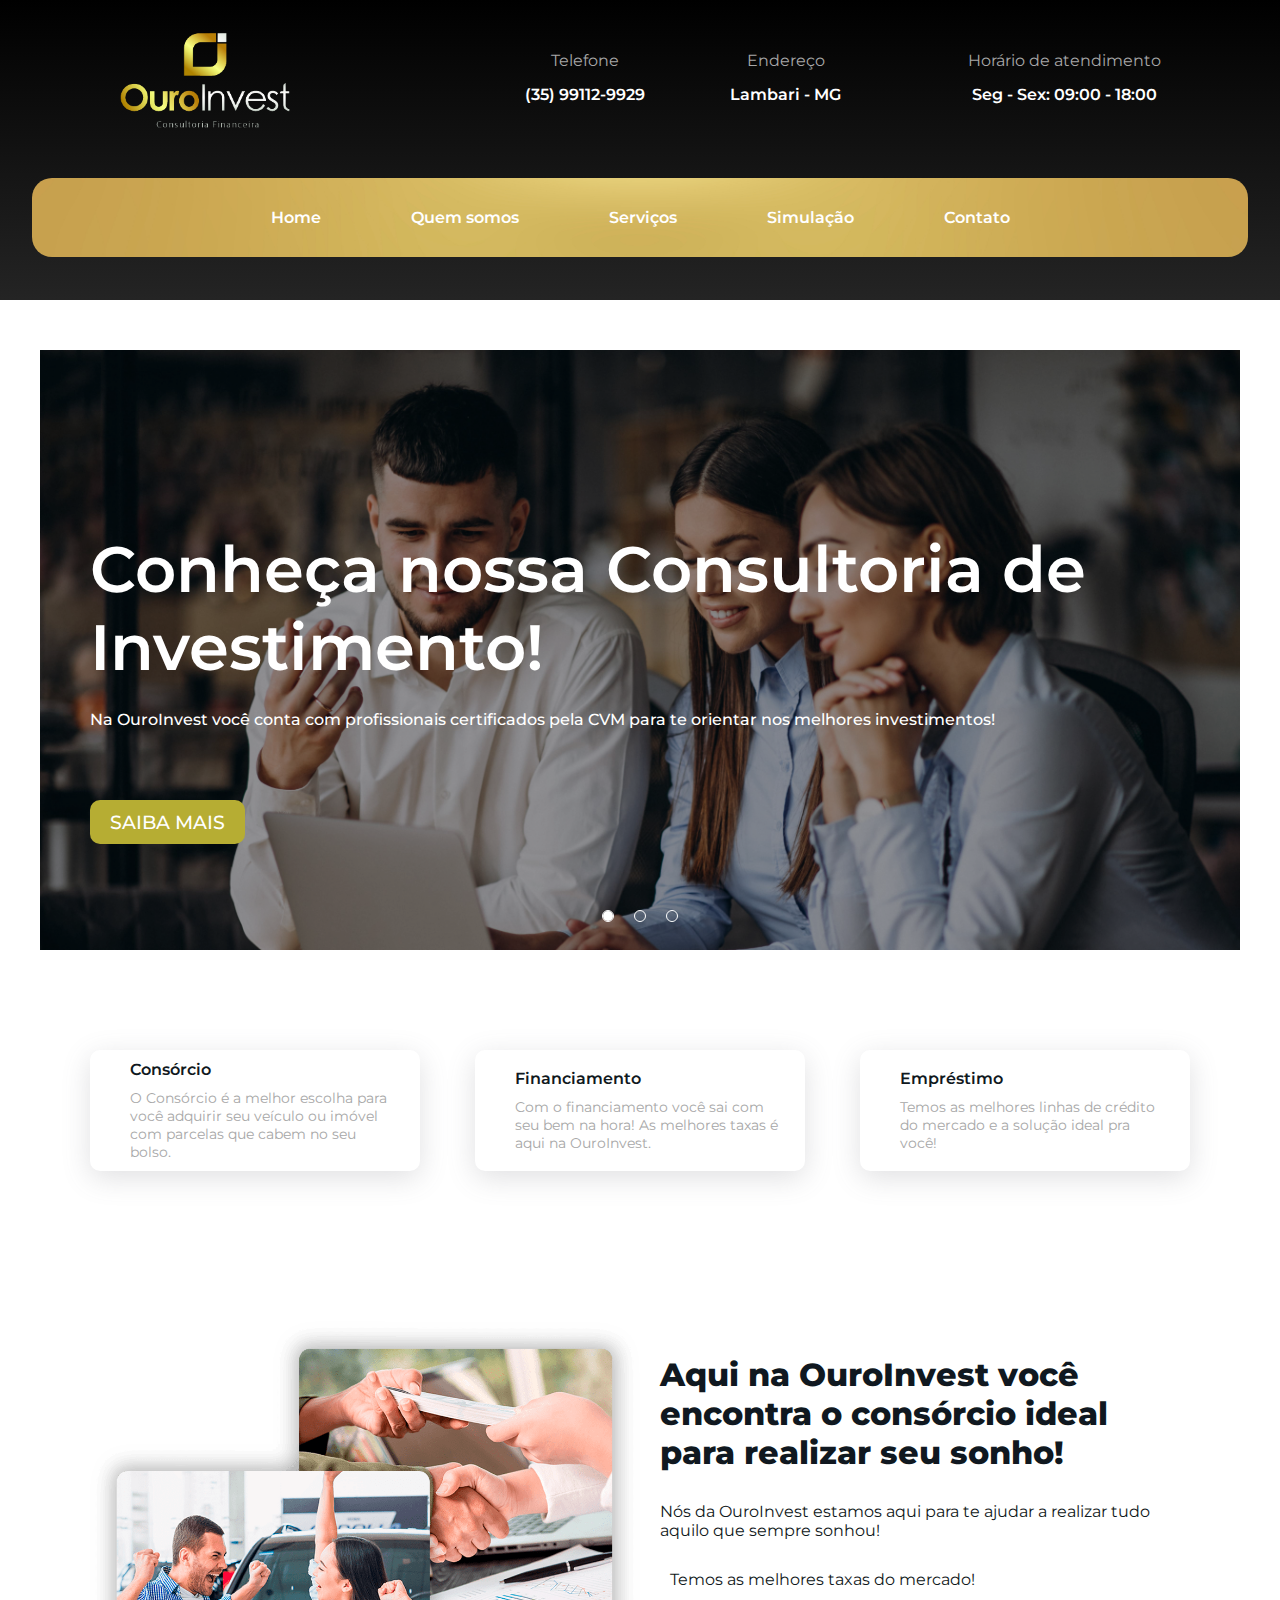
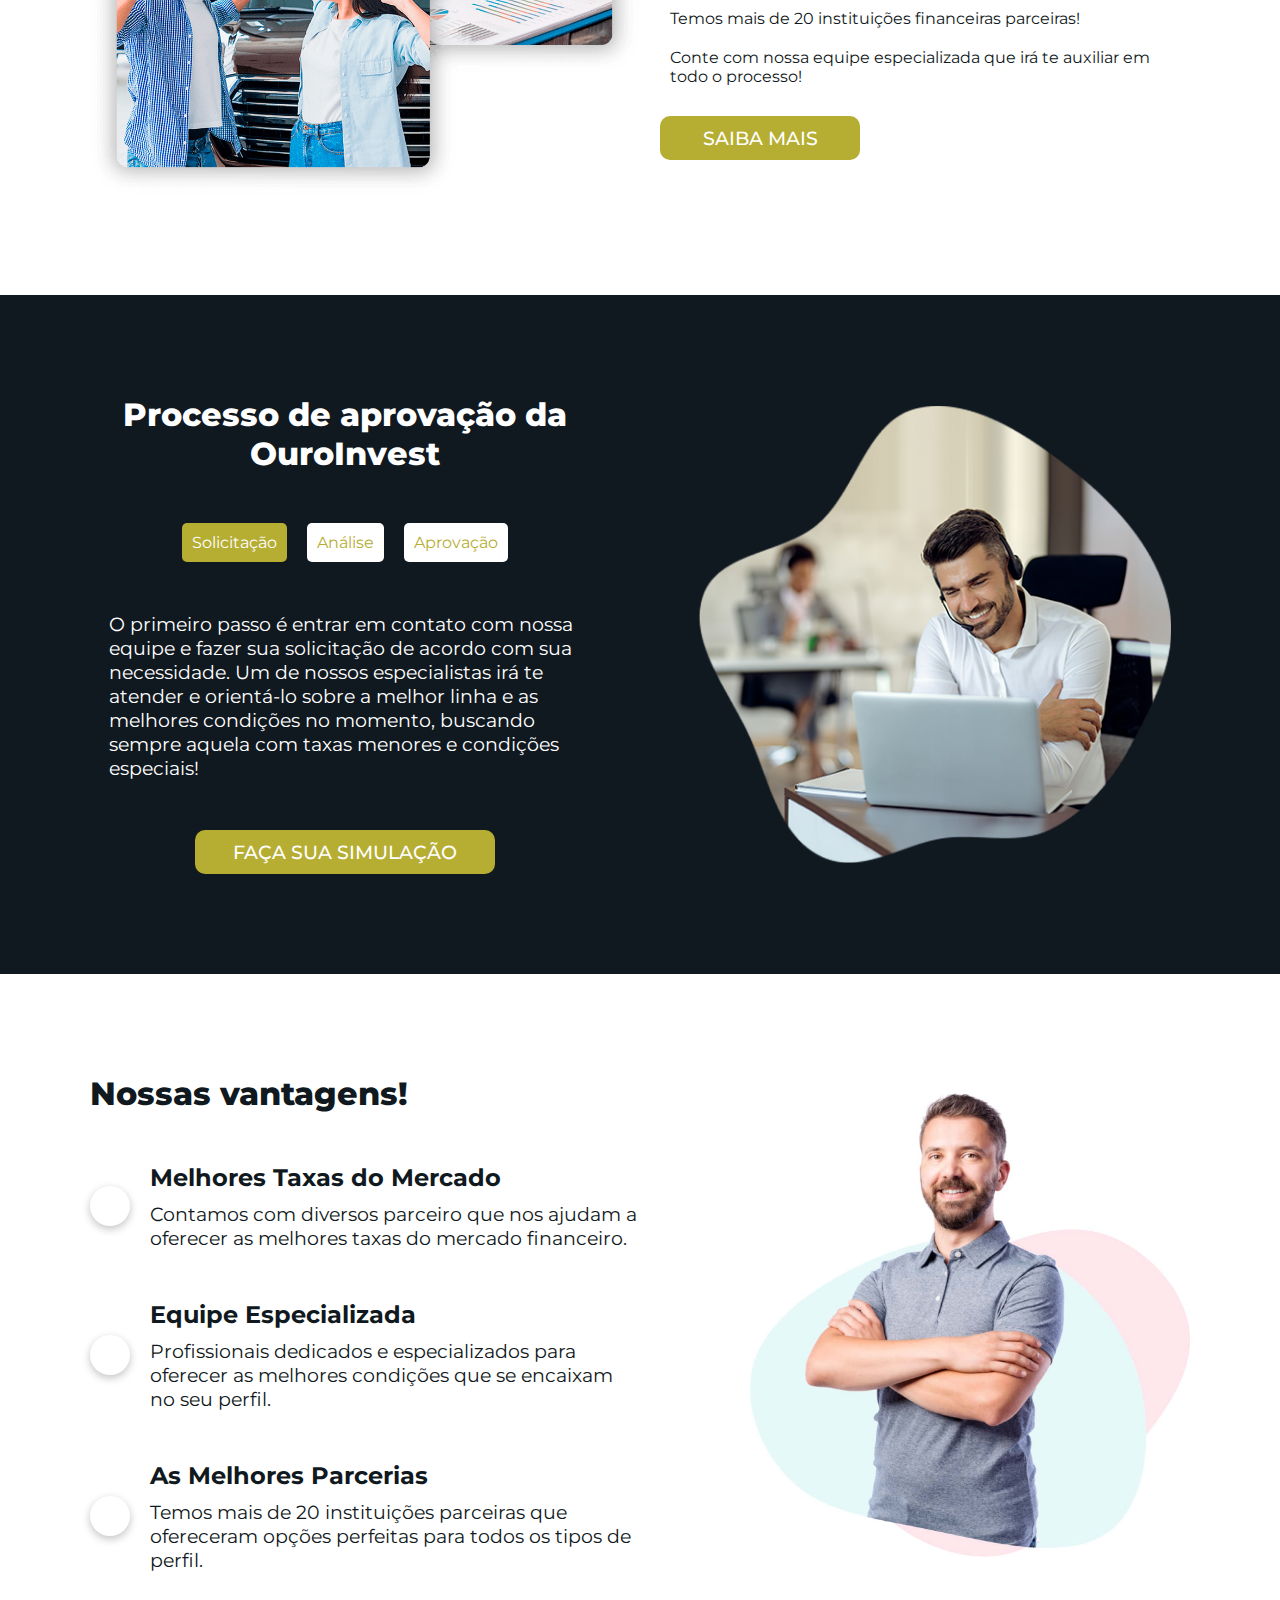
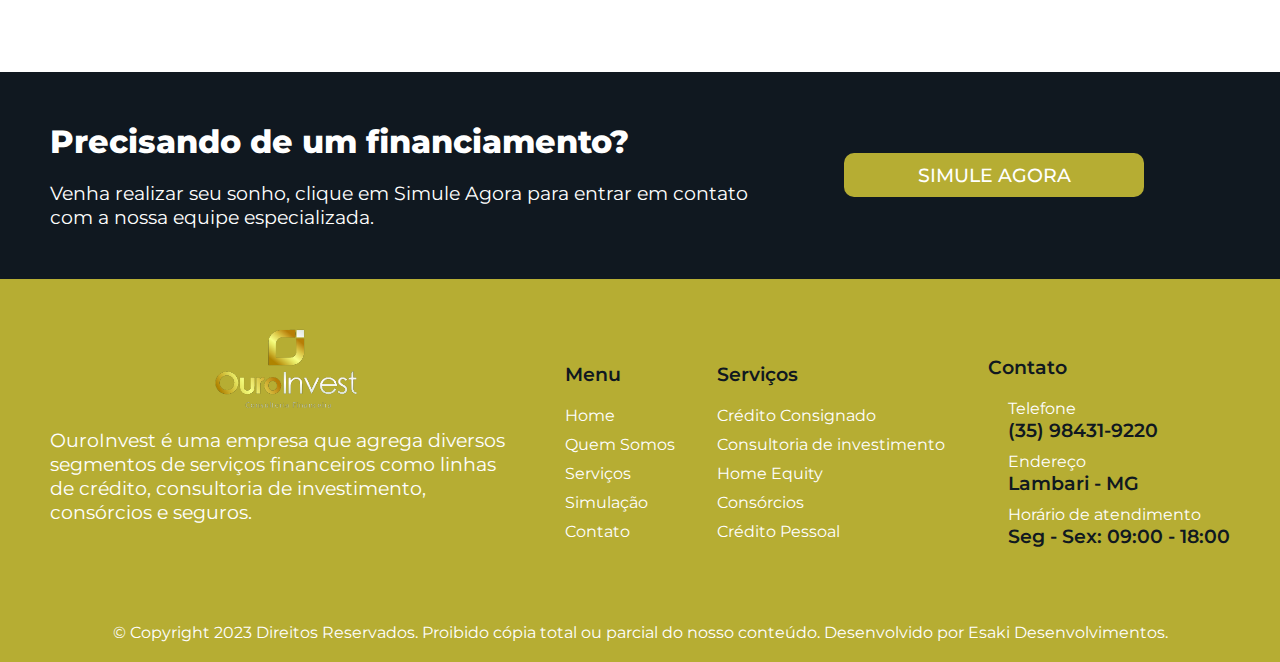
==== commit f786b4b9: "Add files via upload" ====
--- a/index.html
+++ b/index.html
@@ -115,7 +115,7 @@
                     <i class="fa-solid fa-money-check-dollar"></i>
                     <div class="produto">
                         <span>Consórcio</span>
-                        <p>O Consórcio é a melhor escolha para você que quer ter seu veículo novo, com parcelas que
+                        <p>O Consórcio é a melhor escolha para você adquirir seu veículo ou imóvel com parcelas que
                             cabem no
                             seu bolso.</p>
                     </div>
@@ -124,15 +124,14 @@
                     <i class="fa-solid fa-house"></i>
                     <div class="produto">
                         <span>Financiamento</span>
-                        <p>Com o financiamento você sai com seu bem na hora, contamos hoje com ótimos planos.</p>
+                        <p>Com o financiamento você sai com seu bem na hora! As melhores taxas é aqui na OuroInvest.</p>
                     </div>
                 </div>
                 <div class="content">
                     <i class="fa-solid fa-sack-dollar"></i>
                     <div class="produto">
                         <span>Empréstimo</span>
-                        <p>Uma linha de crédito especial para você com a melhor alternativa de condições especiais com
-                            desconto direto na folha.</p>
+                        <p>Temos as melhores linhas de crédito do mercado e a solução ideal pra você!</p>
                     </div>
                 </div>
             </div>
--- a/style.css
+++ b/style.css
@@ -1033,7 +1033,7 @@
     width: 100%;
     margin: 50px auto;
     padding: 0px 50px;
-    background: linear-gradient(to top, #b6ad33, #fff);
+    background-color: #101820;
   }
   .third__section .third__section-container {
     margin: 0 auto;
@@ -1056,6 +1056,7 @@
     font-size: 1.5rem;
     font-weight: 600;
     color: #101820;
+    color: #fff !important;
   }
   .third__section .third__section-container .content .botoes {
     display: flex;
@@ -1081,7 +1082,7 @@
   }
   .third__section .third__section-container .content p {
     font-size: 1.2rem;
-    color: #101820;
+    color: #fff;
     font-weight: 400;
   }
   .third__section .third__section-container .content a {
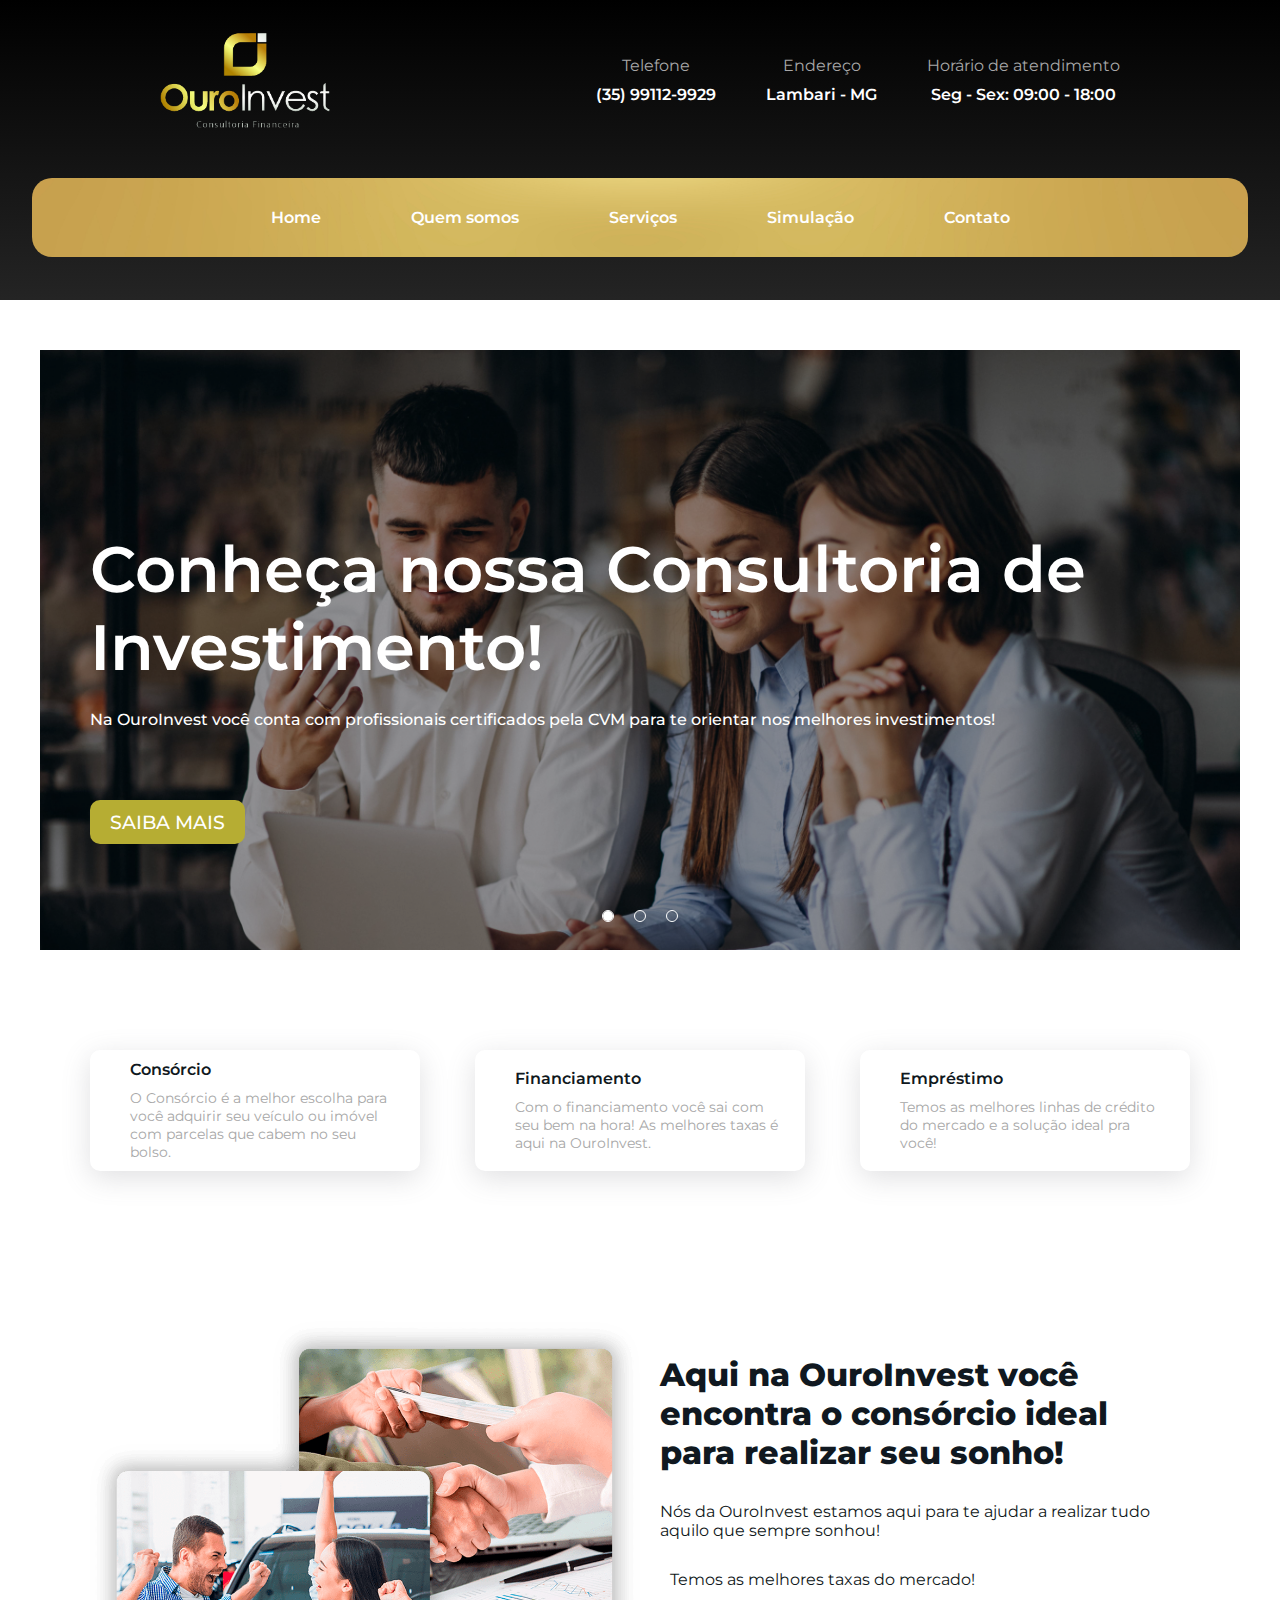
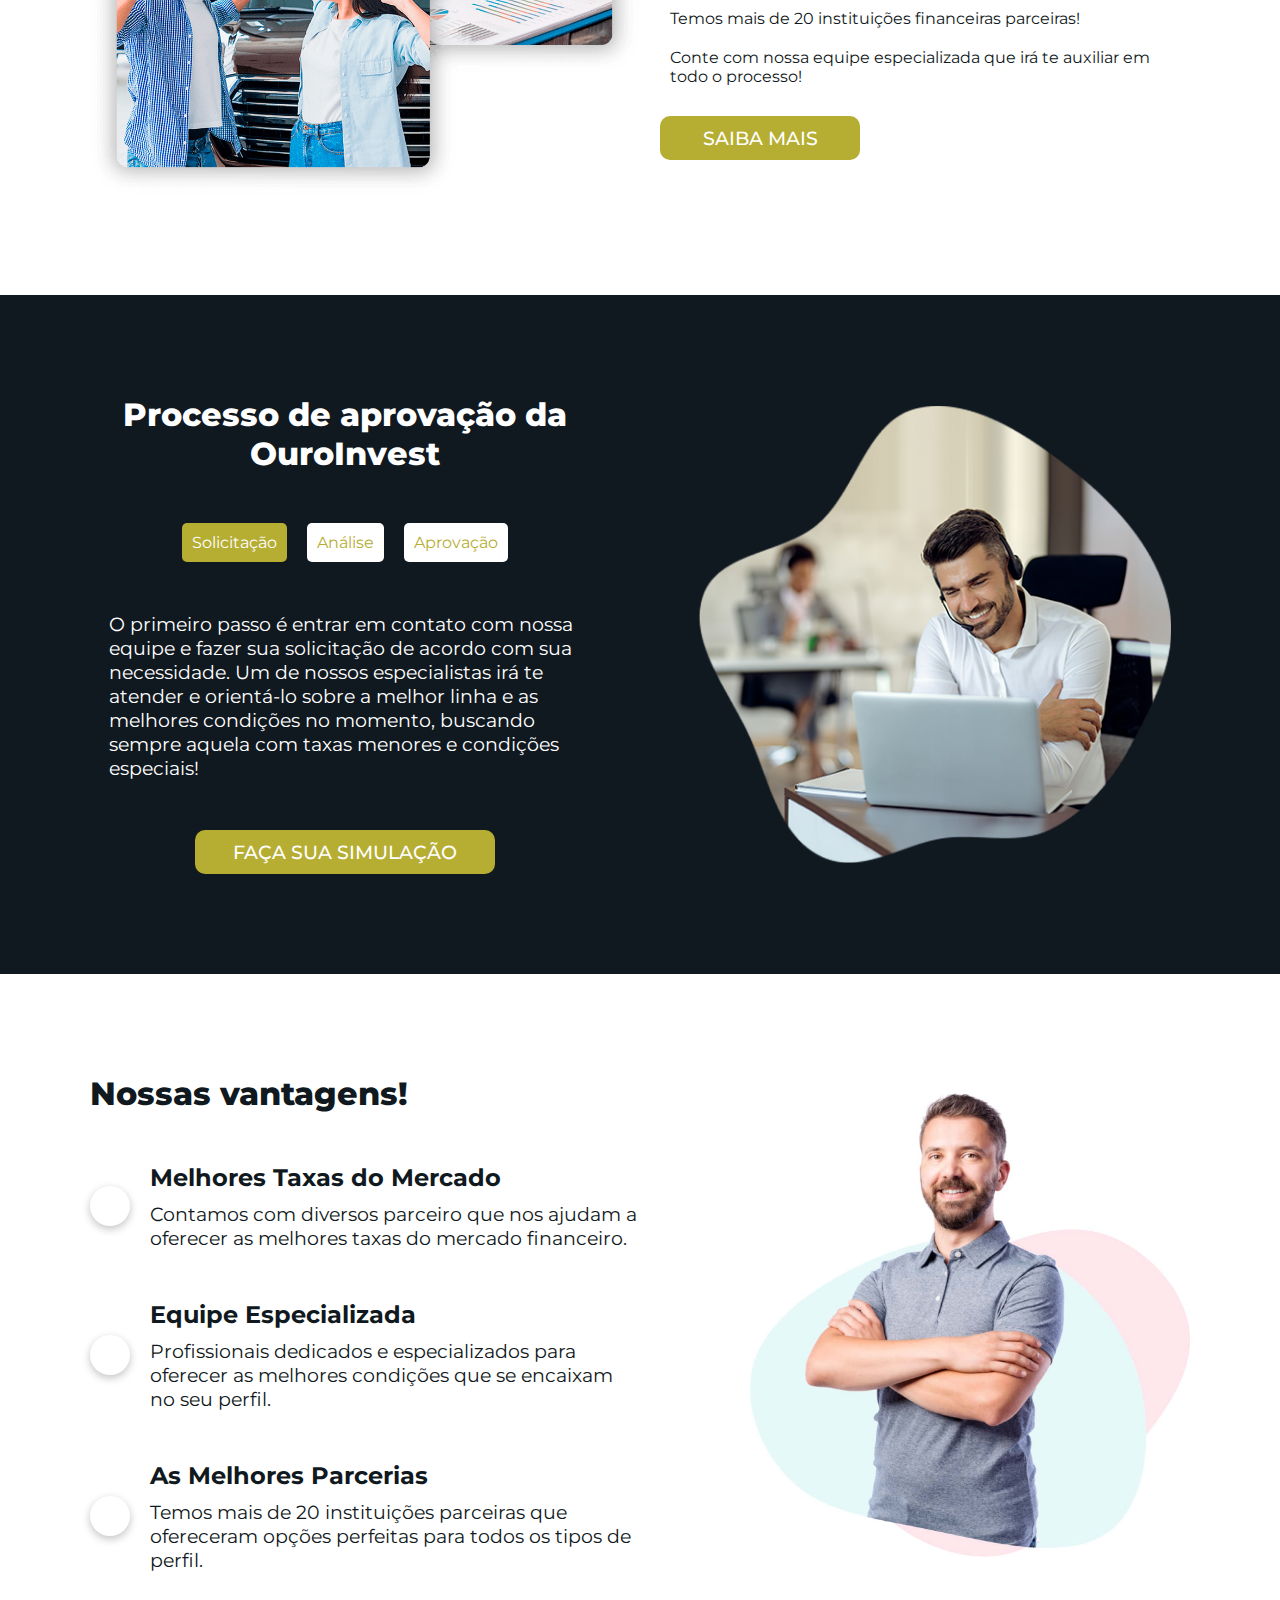
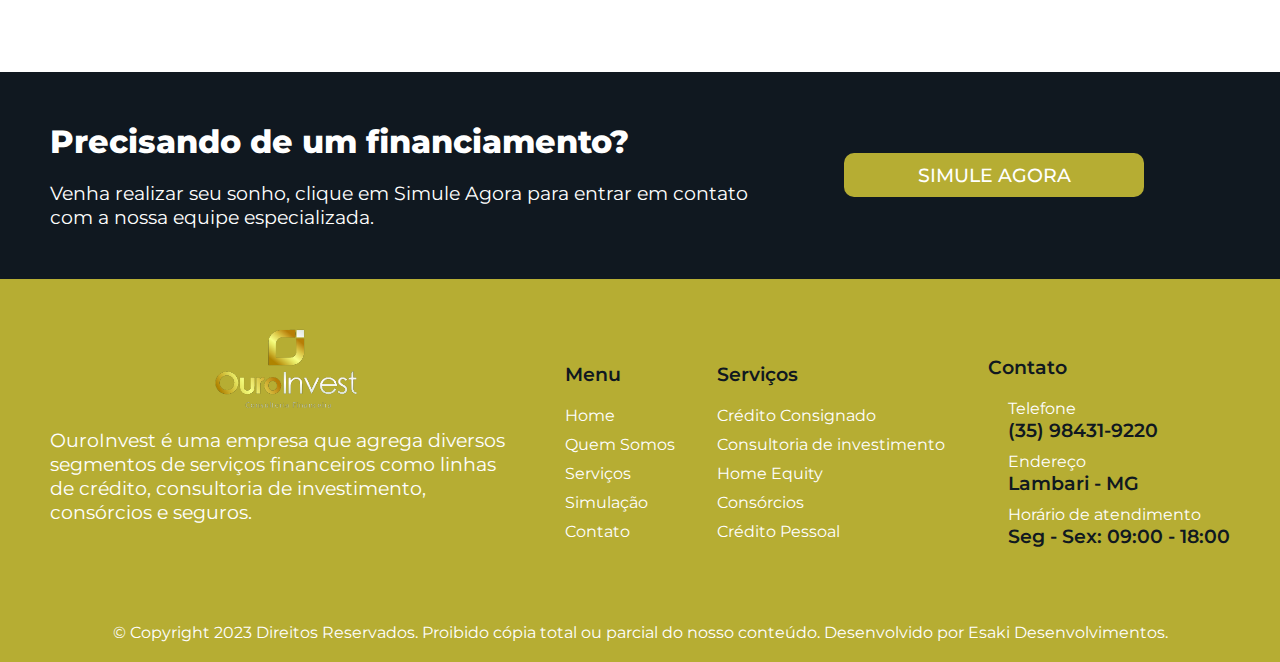
==== commit 6645be5f: "Add files via upload" ====
--- a/index.html
+++ b/index.html
@@ -26,18 +26,24 @@
                 <div class="info">
                     <div class="informacoes telefone">
                         <i class="fa-solid fa-phone"></i>
-                        <p>Telefone</p>
-                        <span>(35) 99112-9929</span>
+                        <div class="info-content">
+                            <p>Telefone</p>
+                            <span>(35) 99112-9929</span>
+                        </div>
                     </div>
                     <div class="informacoes endereco">
                         <i class="fa-solid fa-location-dot"></i>
-                        <p>Endereço</p>
-                        <span>Lambari - MG</span>
+                        <div class="info-content">
+                            <p>Endereço</p>
+                            <span>Lambari - MG</span>
+                        </div>
                     </div>
                     <div class="informacoes horario">
                         <i class="fa-solid fa-clock"></i>
-                        <p>Horário de atendimento</p>
-                        <span>Seg - Sex: 09:00 - 18:00</span>
+                        <div class=info-content>
+                            <p>Horário de atendimento</p>
+                            <span>Seg - Sex: 09:00 - 18:00</span>
+                        </div>
                     </div>
                 </div>
             </div>
--- a/style.css
+++ b/style.css
@@ -25,15 +25,22 @@
 }
 .header .header__all-first .info {
   display: flex;
-  gap: 30px;
+  justify-content: center;
+  align-items: center;
+  gap: 40px;
+  text-align: center;
 }
 .header .header__all-first .info .informacoes {
-  display: grid;
-  grid-template-columns: 1fr 2fr;
-  grid-template-rows: 1fr 1fr;
-  justify-items: center;
-  align-items: center;
-  grid-template-areas: "icone p" "icone spann";
+  display: flex;
+  align-items: center;
+  gap: 10px;
+}
+.header .header__all-first .info .informacoes .info-content {
+  display: flex;
+  flex-direction: column;
+  align-items: center;
+  justify-content: center;
+  gap: 10px;
 }
 .header .header__all-first .info .informacoes i {
   grid-area: icone;
@@ -42,7 +49,6 @@
 }
 .header .header__all-first .info .informacoes p {
   grid-area: p;
-  margin-bottom: 10px;
   color: #a7a7a7;
   font-weight: 400;
 }
@@ -239,35 +245,30 @@
     justify-content: center;
     height: 100px;
     align-items: center;
-    gap: 0px;
+    gap: 20px;
+    text-align: center;
   }
   .header .header__all-first .info .informacoes {
-    margin: 20px auto;
-    width: 100%;
-    display: grid;
-    grid-template-columns: 1fr 2fr;
-    grid-template-rows: 1fr 1fr;
-    justify-items: center;
-    align-items: center;
-    grid-template-areas: "icone p" "icone spann";
+    display: flex;
+    align-items: center;
+    gap: 10px;
+  }
+  .header .header__all-first .info .informacoes .info-content {
+    display: flex;
+    flex-direction: column;
+    align-items: center;
+    justify-content: center;
   }
   .header .header__all-first .info .informacoes i {
-    grid-area: icone;
     font-size: 1rem;
   }
   .header .header__all-first .info .informacoes p {
-    text-align: center;
     font-size: 0.8rem;
-    grid-area: p;
-    margin-bottom: 10px;
     color: #a7a7a7;
     font-weight: 400;
   }
   .header .header__all-first .info .informacoes span {
-    align-self: start;
-    text-align: center;
     font-size: 0.7rem;
-    grid-area: spann;
     font-weight: 600;
   }
   .header .header__all-second {
@@ -479,35 +480,30 @@
     justify-content: center;
     height: 100px;
     align-items: center;
-    gap: 0px;
+    gap: 20px;
+    text-align: center;
   }
   .header .header__all-first .info .informacoes {
-    margin: 20px auto;
-    width: 100%;
-    display: grid;
-    grid-template-columns: 1fr 2fr;
-    grid-template-rows: 1fr 1fr;
-    justify-items: center;
-    align-items: center;
-    grid-template-areas: "icone p" "icone spann";
+    display: flex;
+    align-items: center;
+    gap: 10px;
+  }
+  .header .header__all-first .info .informacoes .info-content {
+    display: flex;
+    flex-direction: column;
+    align-items: center;
+    justify-content: center;
   }
   .header .header__all-first .info .informacoes i {
-    grid-area: icone;
     font-size: 1rem;
   }
   .header .header__all-first .info .informacoes p {
-    text-align: center;
     font-size: 0.8rem;
-    grid-area: p;
-    margin-bottom: 10px;
     color: #a7a7a7;
     font-weight: 400;
   }
   .header .header__all-first .info .informacoes span {
-    align-self: start;
-    text-align: center;
     font-size: 0.7rem;
-    grid-area: spann;
     font-weight: 600;
   }
   .header .header__all-second {
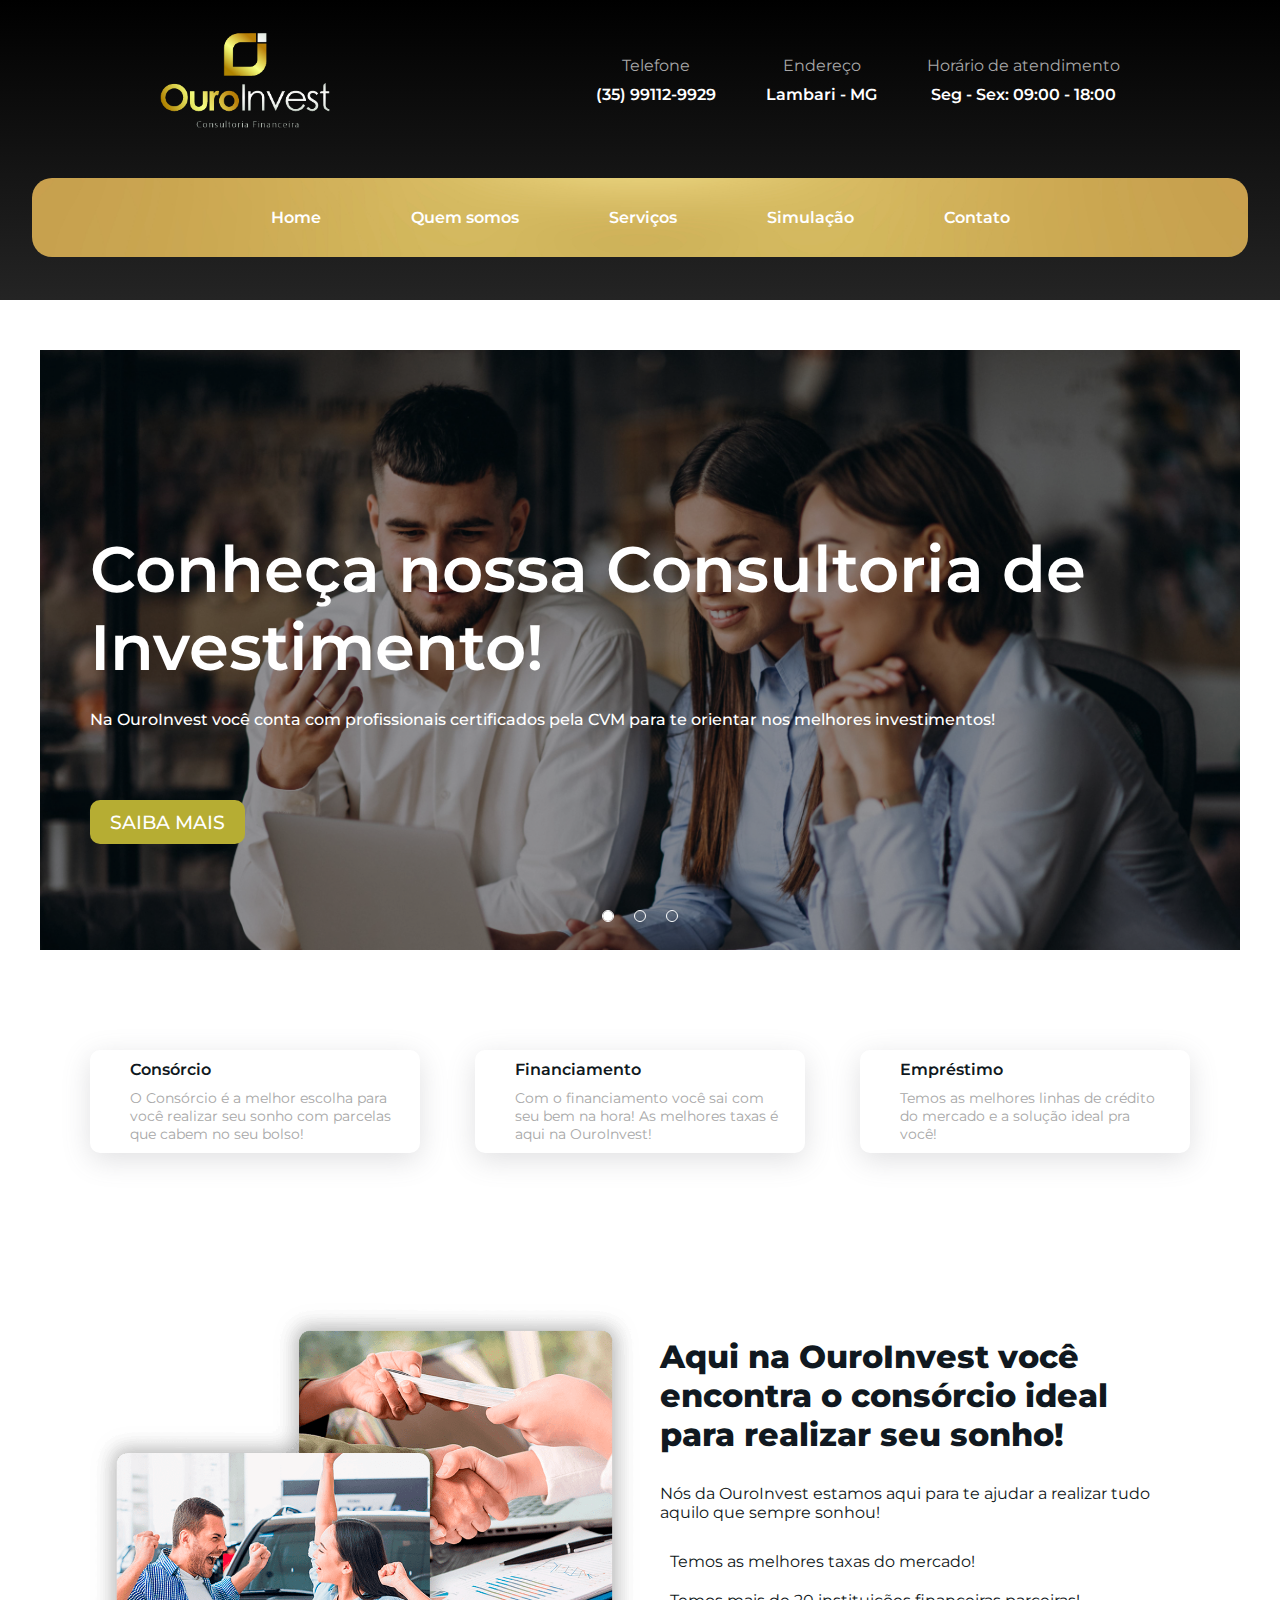
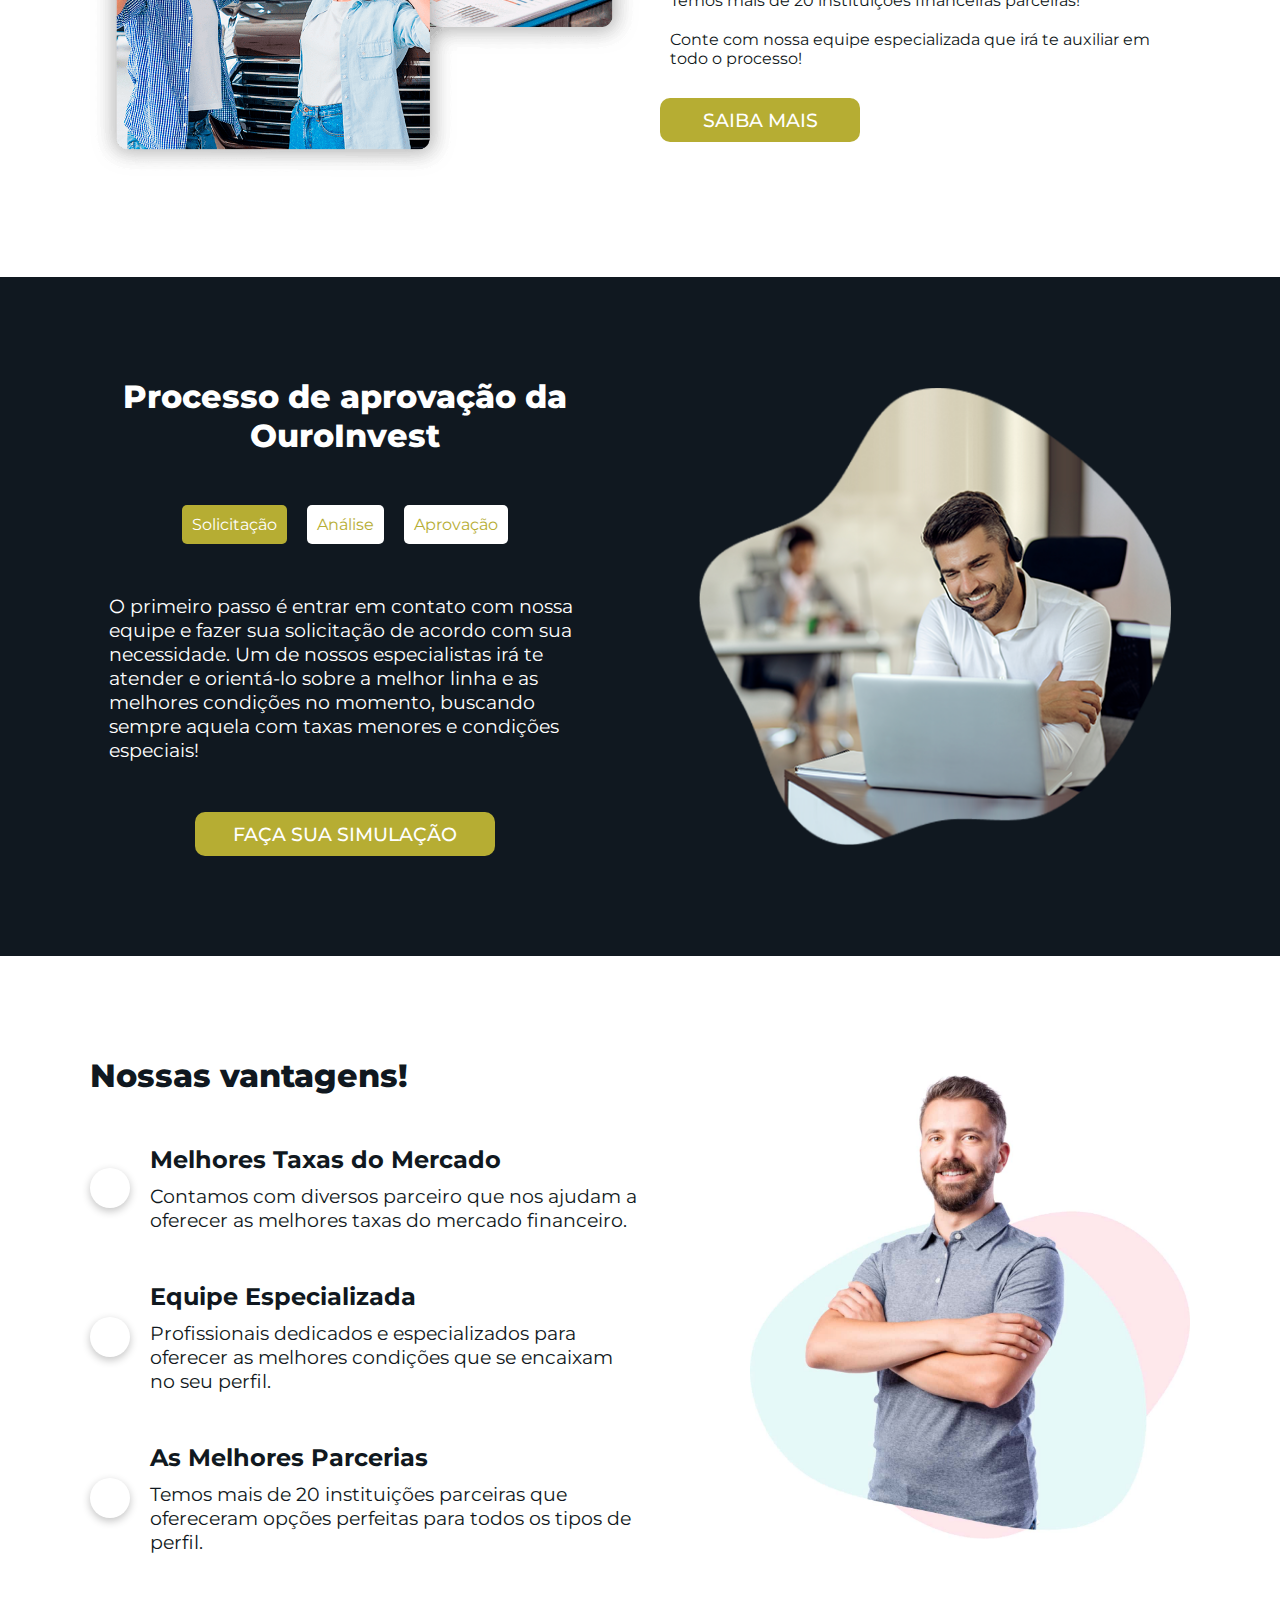
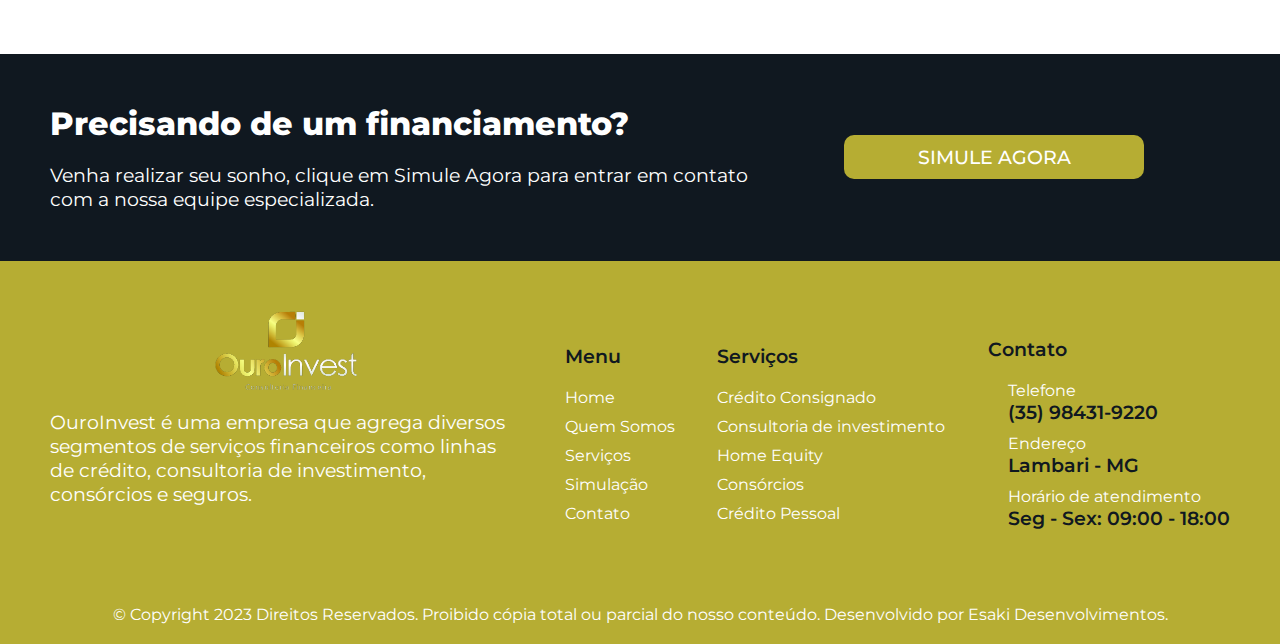
==== commit d458ec36: "Add files via upload" ====
--- a/index.html
+++ b/index.html
@@ -20,7 +20,7 @@
         <section class="header__all">
             <div class="header__all-first">
                 <div class="menu">
-                    <img class="banner" id="logo" src="assets/logo OUroInvest.png" alt="Logo Cred Fácil">
+                    <img class="banner" id="logo" src="assets/logo OUroInvest.png" alt="Logo OuroInvest">
                     <i id="menu-icon" class="fa-solid fa-bars"></i>
                 </div>
                 <div class="info">
@@ -95,7 +95,7 @@
                 </div>
                 <div class="slide">
                     <h2>Home Equity <br> é aqui na OuroInvest!</h2>
-                    <p>Conte com a Cred Fácil para realizar seu sonho! <br>
+                    <p>Conte com a OuroInvest para realizar seu sonho! <br>
                         Temos os melhores produtos e serviços do mercado!</p>
                     <a href="simulacao.html">Realizar Sonho</a>
                     <img id="imagem3" src="assets/Banner 3.jpg" alt="Imagem banner 3">
@@ -121,16 +121,16 @@
                     <i class="fa-solid fa-money-check-dollar"></i>
                     <div class="produto">
                         <span>Consórcio</span>
-                        <p>O Consórcio é a melhor escolha para você adquirir seu veículo ou imóvel com parcelas que
+                        <p>O Consórcio é a melhor escolha para você realizar seu sonho com parcelas que
                             cabem no
-                            seu bolso.</p>
+                            seu bolso!</p>
                     </div>
                 </div>
                 <div class="content">
                     <i class="fa-solid fa-house"></i>
                     <div class="produto">
                         <span>Financiamento</span>
-                        <p>Com o financiamento você sai com seu bem na hora! As melhores taxas é aqui na OuroInvest.</p>
+                        <p>Com o financiamento você sai com seu bem na hora! As melhores taxas é aqui na OuroInvest!</p>
                     </div>
                 </div>
                 <div class="content">
@@ -239,7 +239,7 @@
     <footer id="footer">
         <div class="footer__content">
             <div class="footer__logo">
-                <img src="assets/logo OUroInvest.png" alt="Logo Cred Fácil">
+                <img src="assets/logo OUroInvest.png" alt="Logo OuroInvest">
                 <p>OuroInvest é uma empresa que agrega diversos segmentos de serviços financeiros como linhas de
                     crédito, consultoria de investimento, consórcios e seguros.</p>
                 <div class="icons">
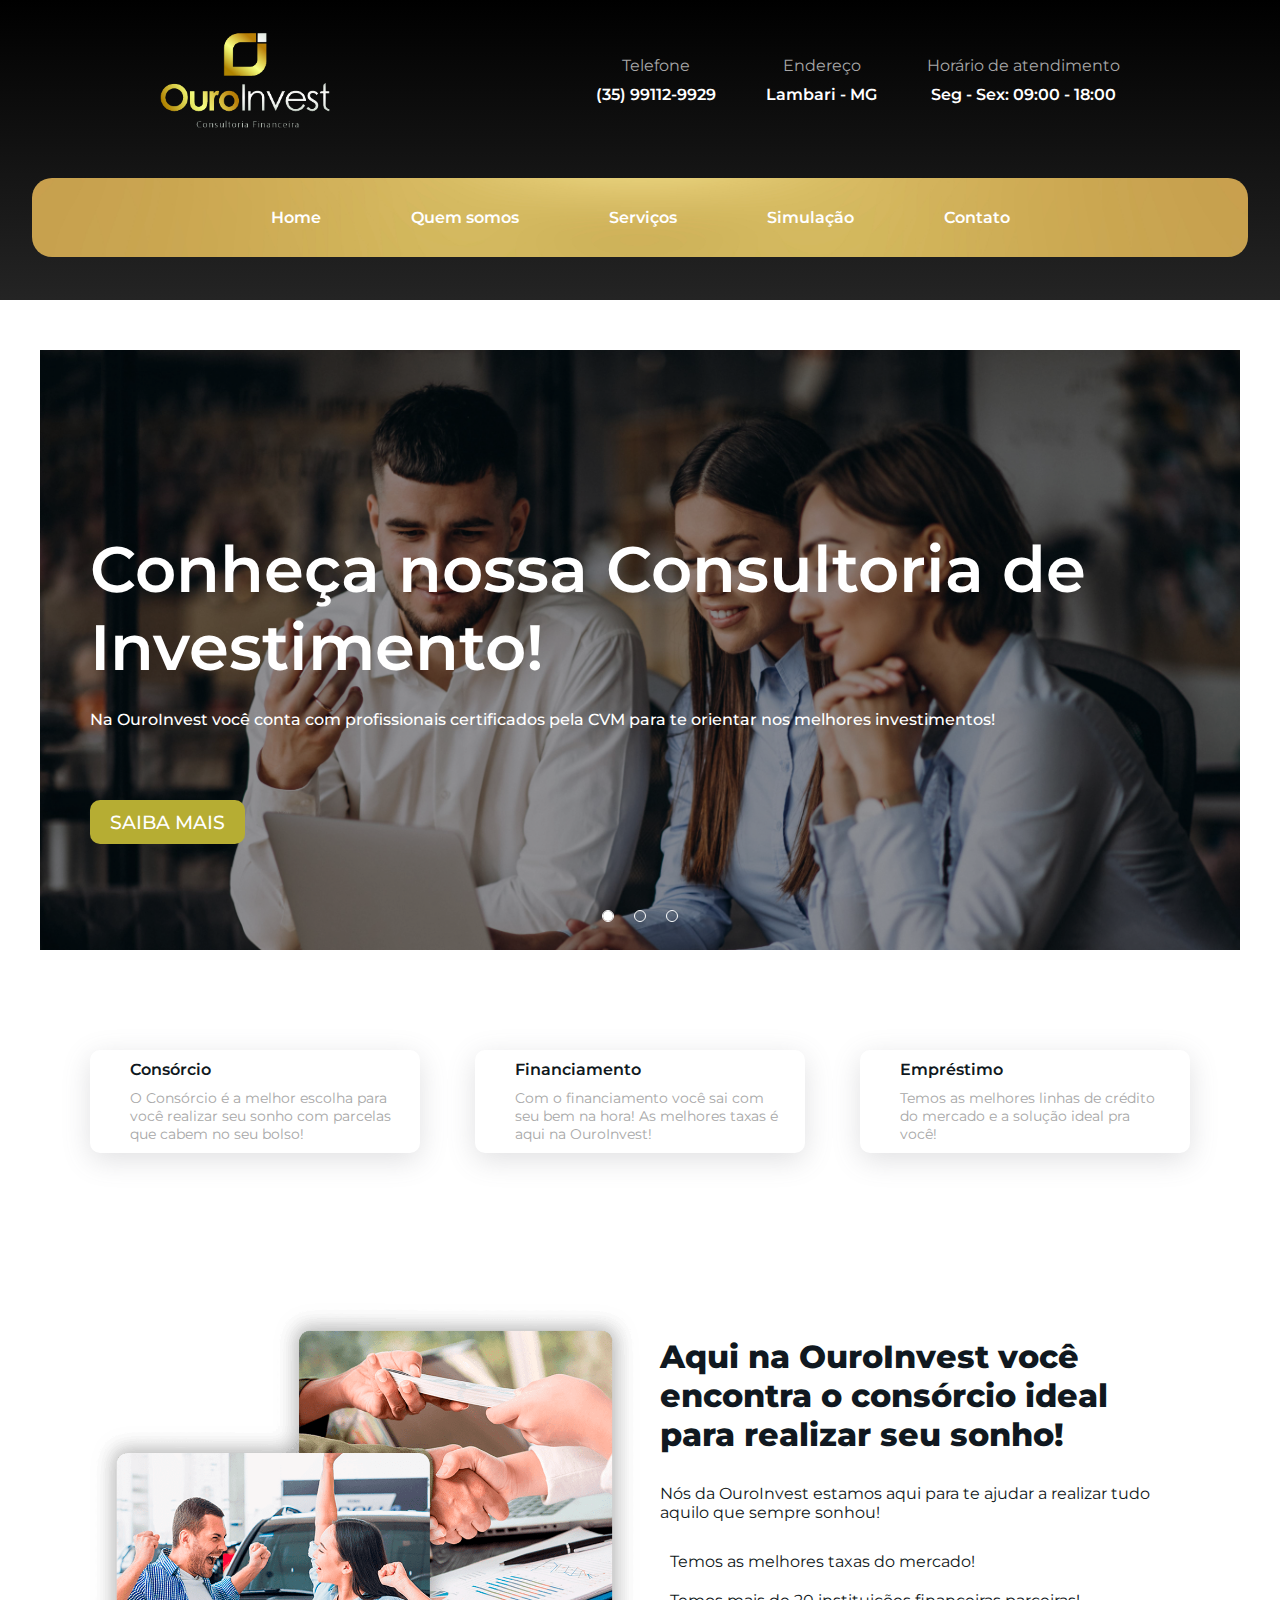
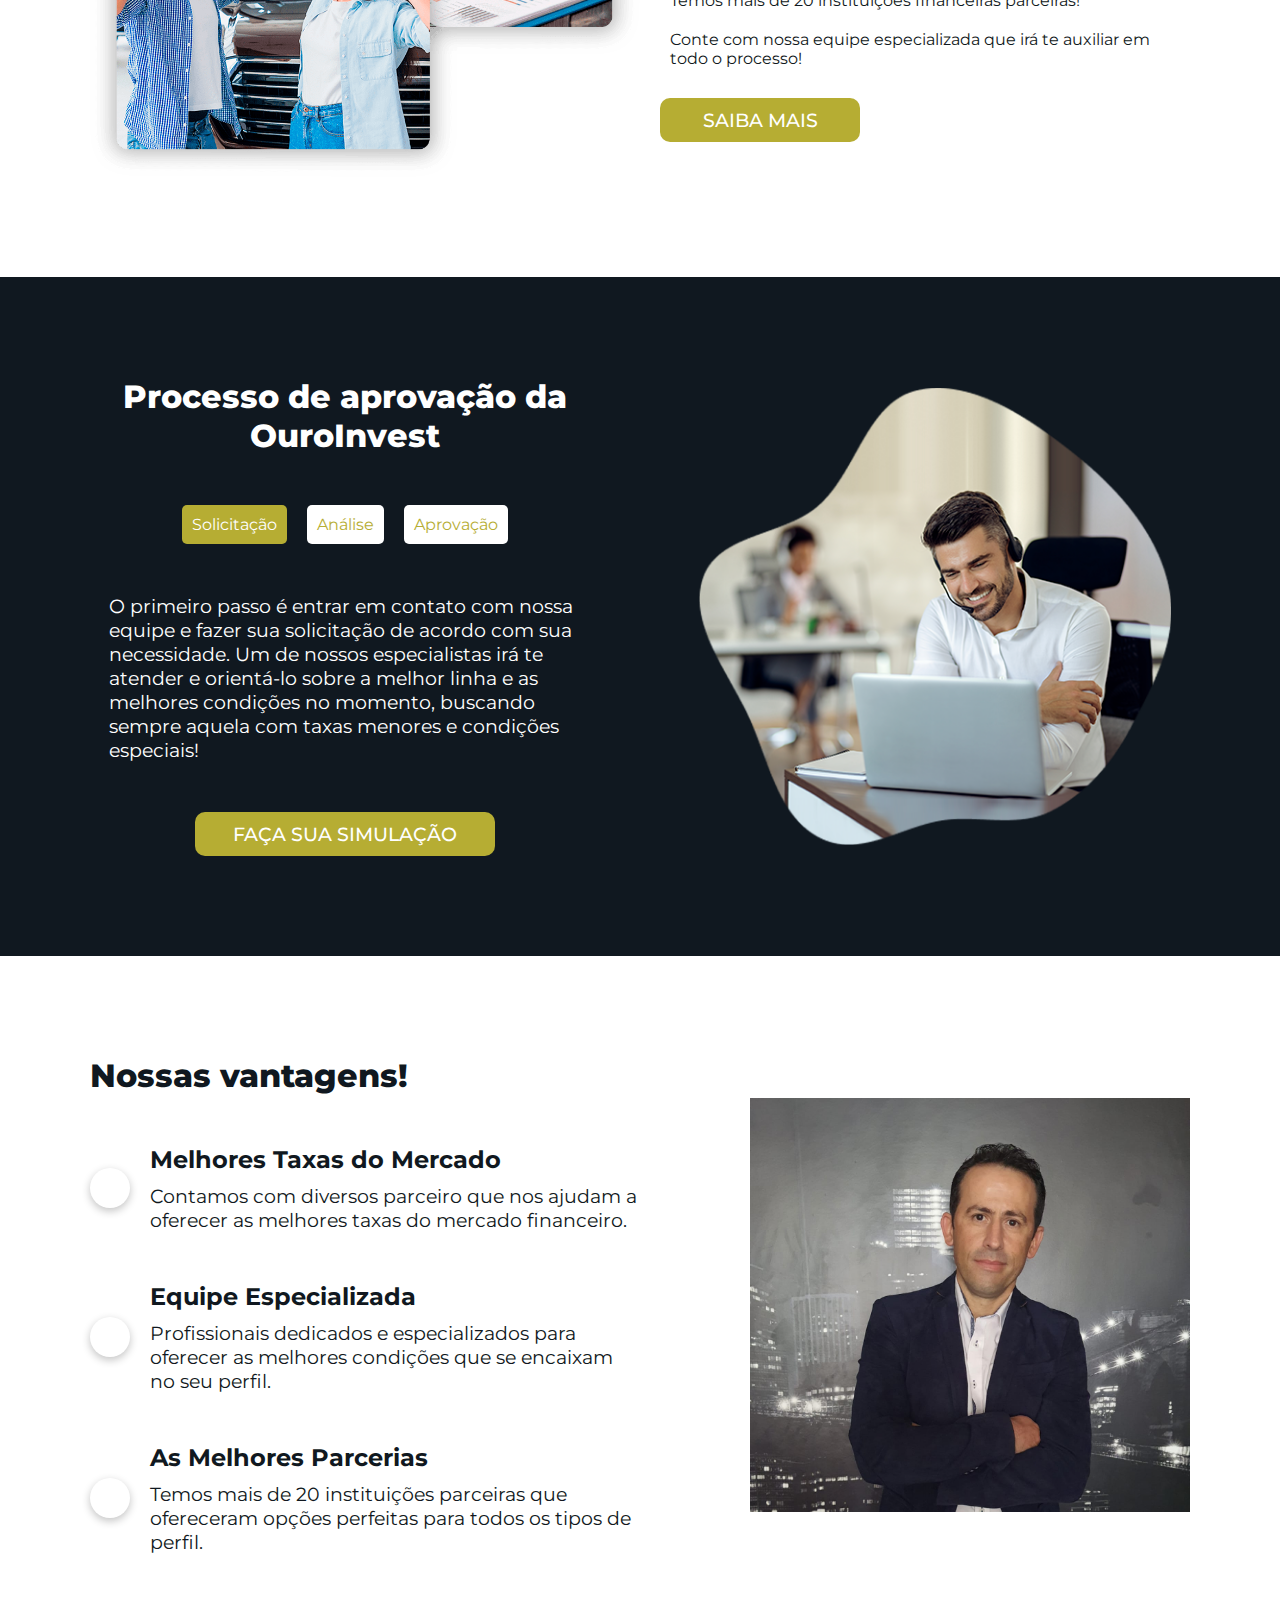
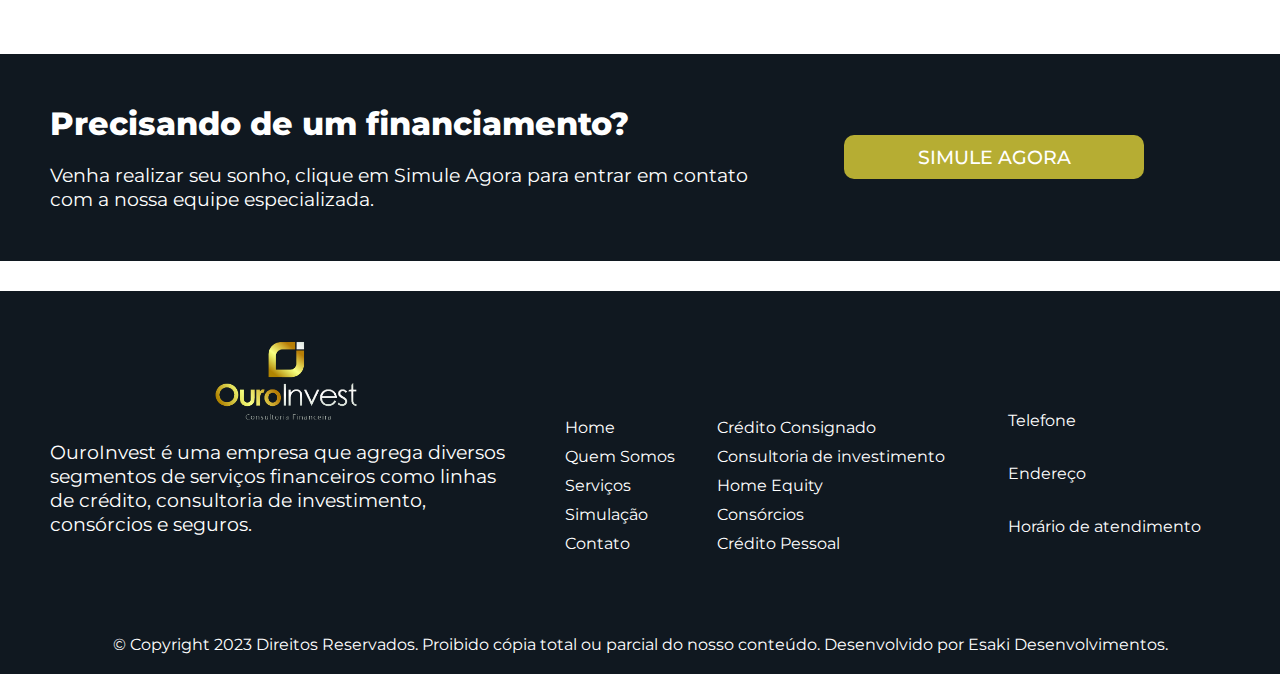
==== commit 2e9def6d: "Add files via upload" ====
--- a/index.html
+++ b/index.html
@@ -221,7 +221,8 @@
                 </div>
             </div>
 
-            <img class="fourth__section-image" src="assets/vantagens.jpg" alt="Imagem homem de braços cruzados feliz">
+            <img class="fourth__section-image" src="assets/imagem Edvan.jpeg"
+                alt="Imagem homem de braços cruzados feliz">
         </section>
 
         <section class="fifth__section">
--- a/style.css
+++ b/style.css
@@ -1224,7 +1224,7 @@
 }
 .fifth__section {
   max-width: 100%;
-  margin: 0 auto;
+  margin: 30px auto;
   margin-top: 50px;
   padding: 50px 50px;
   display: flex;
@@ -1282,7 +1282,7 @@
 @media (max-width: 768px) {
   .fifth__section {
     max-width: 100%;
-    margin: 0 auto;
+    margin: 10px auto;
     margin-top: 50px;
     padding: 50px 50px;
     display: flex;
@@ -1346,7 +1346,7 @@
   flex-direction: column;
   justify-content: center;
   align-items: center;
-  background-color: #b6ad33;
+  background-color: #101820;
   color: #fff;
 }
 #footer .footer__content {
@@ -1432,7 +1432,7 @@
     flex-direction: column;
     justify-content: center;
     align-items: center;
-    background-color: #b6ad33;
+    background-color: #101820;
     color: #fff;
   }
   #footer .footer__content {
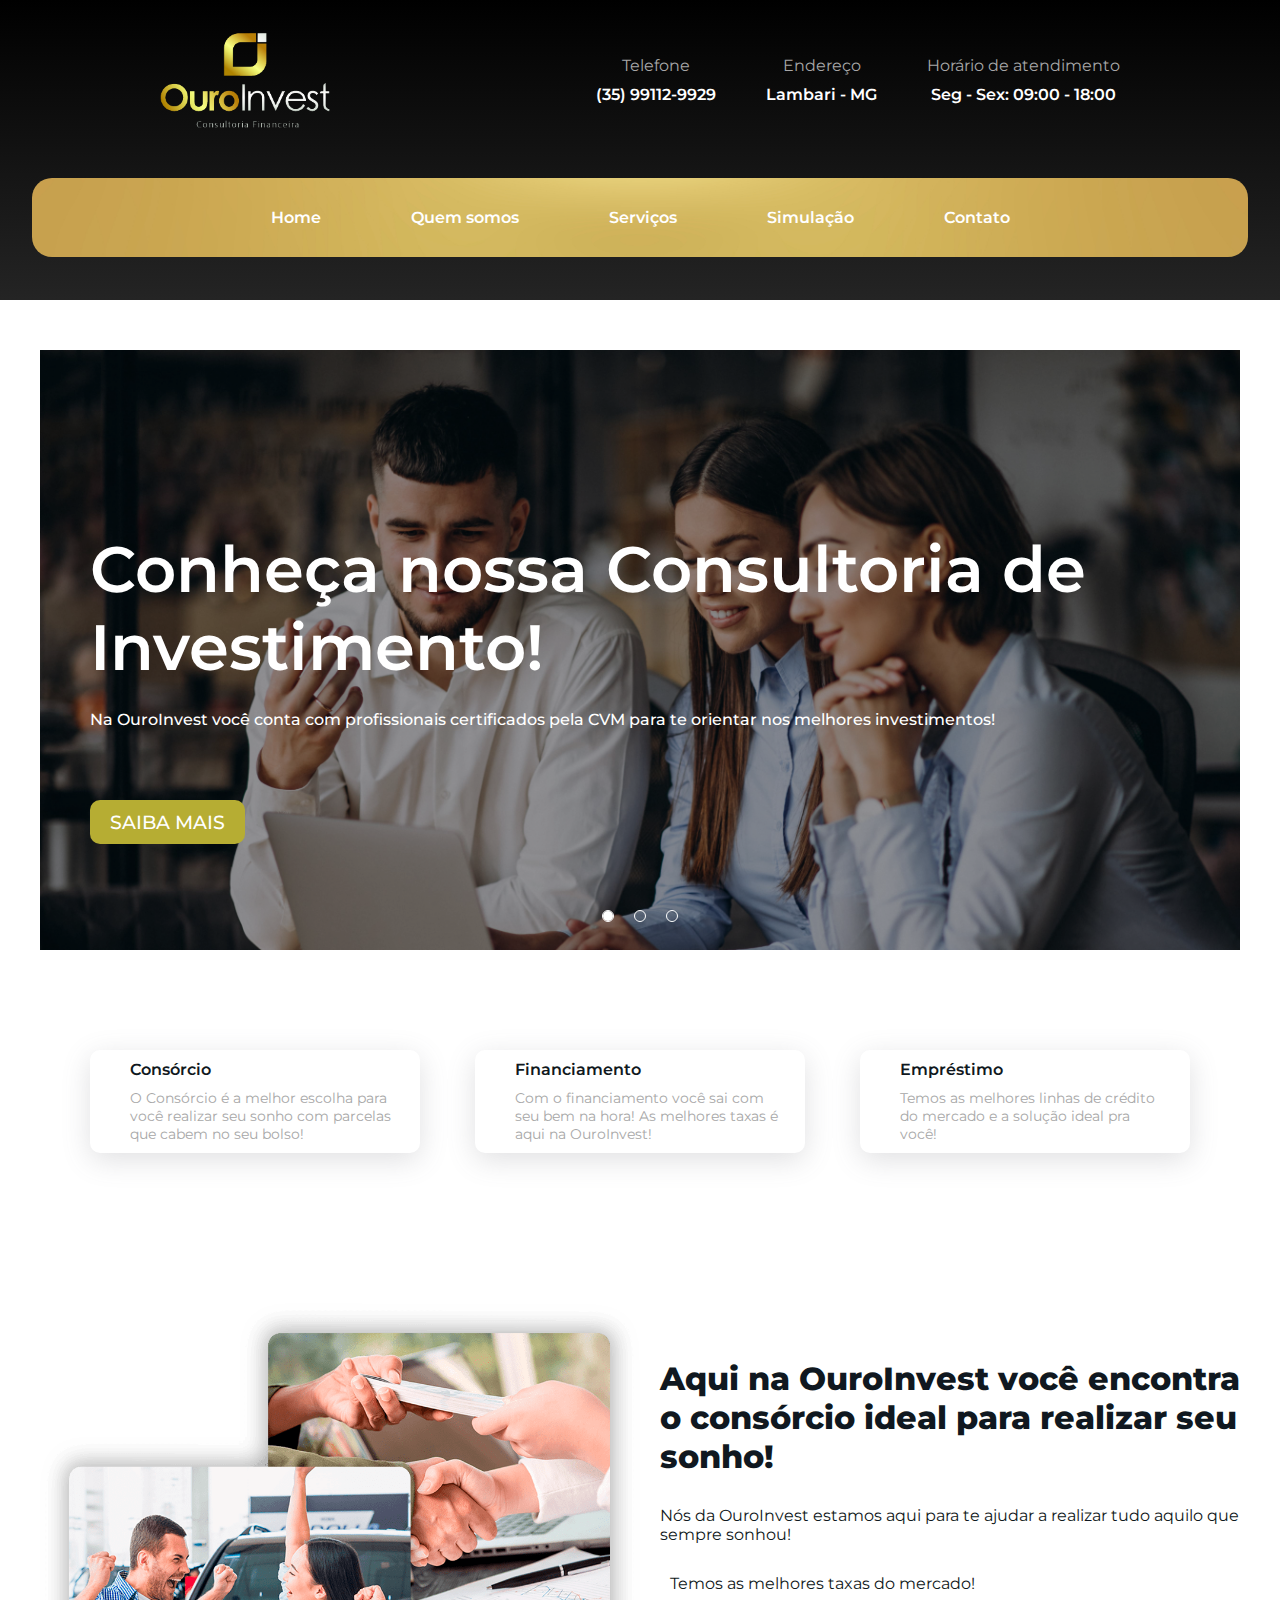
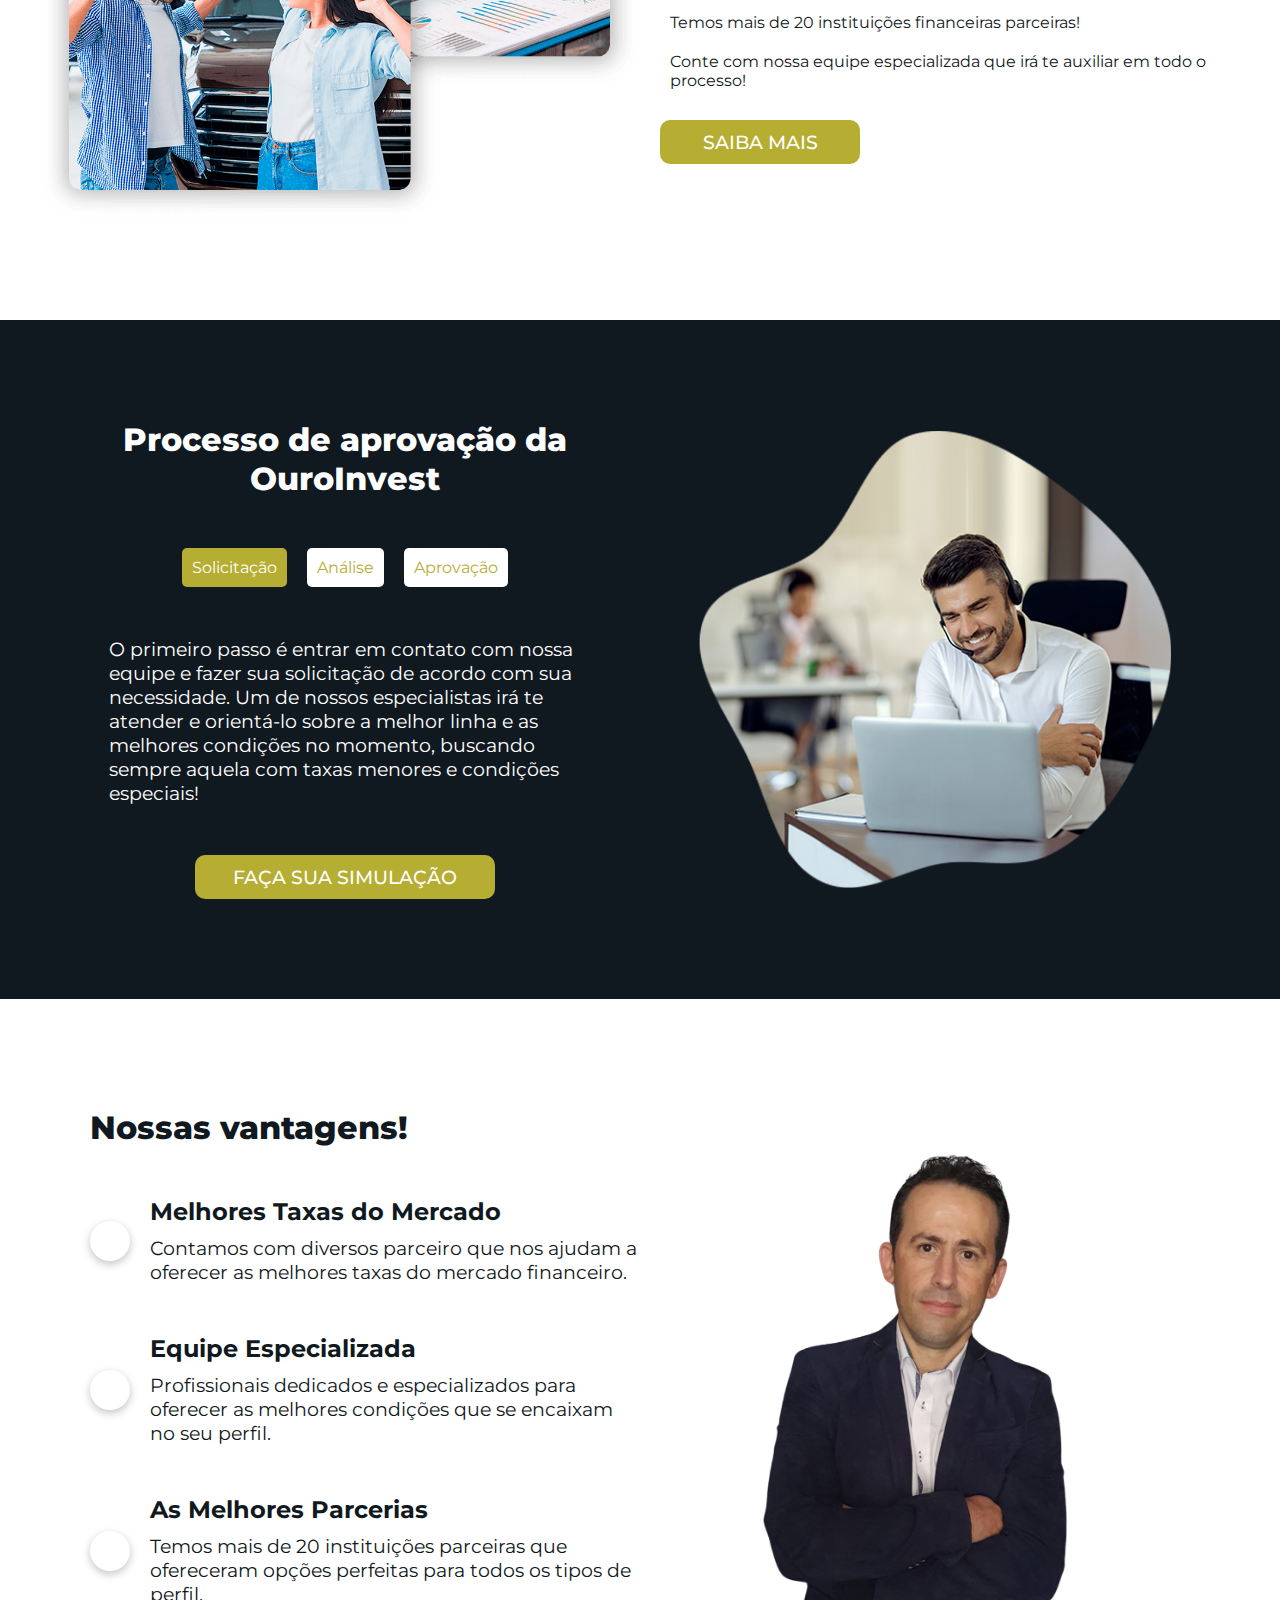
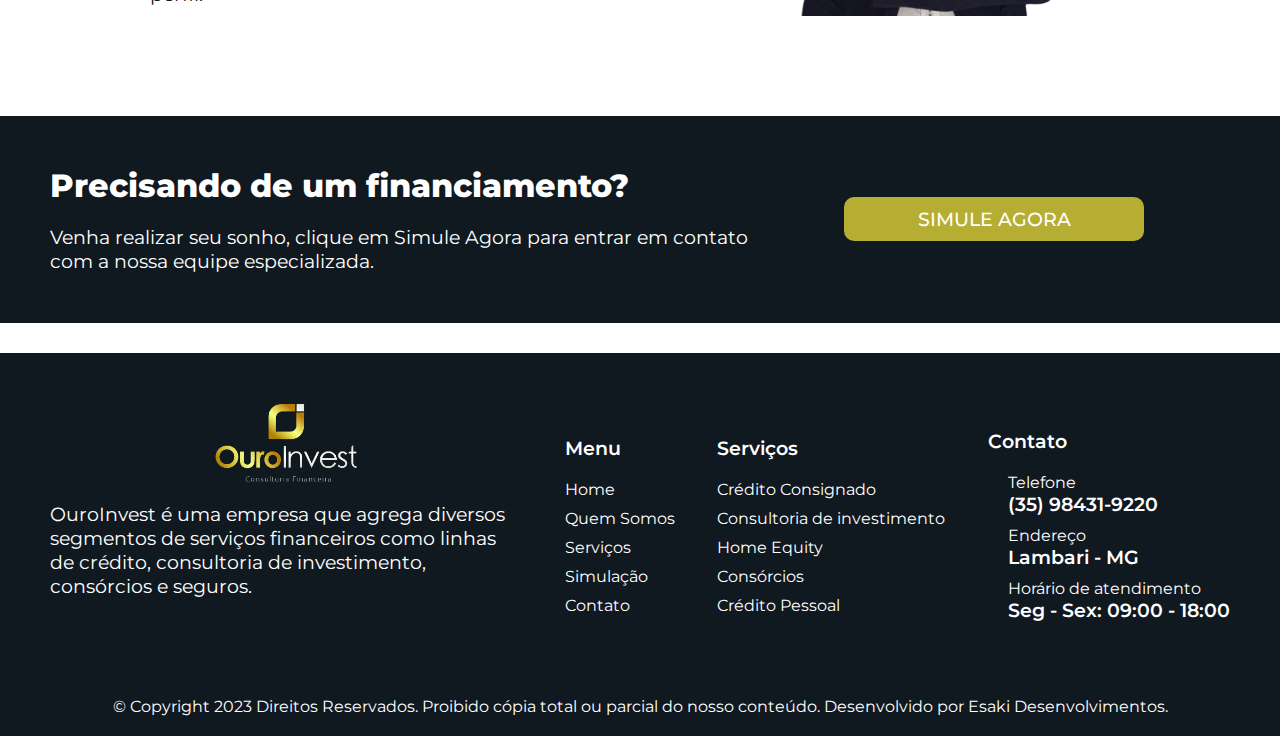
==== commit bd8d6acd: "commit teste final" ====
--- a/index.html
+++ b/index.html
@@ -221,8 +221,7 @@
                 </div>
             </div>
 
-            <img class="fourth__section-image" src="assets/imagem Edvan.jpeg"
-                alt="Imagem homem de braços cruzados feliz">
+            <img class="fourth__section-image" src="assets/imagem resolucao alta.png" alt="Imagem Edvan OuroInvest">
         </section>
 
         <section class="fifth__section">
@@ -244,8 +243,8 @@
                 <p>OuroInvest é uma empresa que agrega diversos segmentos de serviços financeiros como linhas de
                     crédito, consultoria de investimento, consórcios e seguros.</p>
                 <div class="icons">
-                    <a href=""><i class="fa-brands fa-facebook"></i></a>
-                    <a href=""><i class="fa-brands fa-instagram"></i></a>
+                    <a target="_blank" href="https://www.instagram.com/ouroinvestconsultoria/"><i
+                            class="fa-brands fa-instagram"></i></a>
                 </div>
             </div>
             <div class="footer__menu footer__itens">
--- a/style.css
+++ b/style.css
@@ -1161,7 +1161,7 @@
   font-weight: 400;
 }
 .fourth__section-image {
-  width: 40%;
+  width: 50%;
 }
 
 @media (max-width: 768px) {
@@ -1380,7 +1380,7 @@
 #footer .footer__content .footer__logo .icons a i {
   font-size: 1.5rem;
   margin: 0 10px;
-  color: #101820;
+  color: #fff;
   transition: 0.5s;
 }
 #footer .footer__content .footer__logo .icons a i:hover {
@@ -1391,7 +1391,7 @@
   flex-direction: column;
 }
 #footer .footer__content .footer__itens span {
-  color: #101820;
+  color: #fff;
   font-weight: 600;
   font-size: 1.2rem;
   margin-bottom: 20px;
@@ -1461,7 +1461,7 @@
   #footer .footer__content .footer__logo a i {
     font-size: 1.5rem;
     margin: 0 10px;
-    color: #101820;
+    color: #fff;
     transition: 0.5s;
   }
   #footer .footer__content .footer__logo a i:hover {
@@ -1472,7 +1472,7 @@
     flex-direction: column;
   }
   #footer .footer__content .footer__itens span {
-    color: #101820;
+    color: #fff;
     font-weight: 600;
     font-size: 1.2rem;
     margin-bottom: 10px;
@@ -1538,6 +1538,7 @@
 
 .second__section {
   display: flex;
+  padding: 0;
   margin: 100px auto;
 }
 .second__section .second-content {
@@ -1590,7 +1591,7 @@
   }
 }
 .servicos {
-  margin: 0 auto;
+  margin: 50px auto;
   max-width: 1400px;
   display: flex;
   justify-content: center;
@@ -1628,7 +1629,7 @@
 
 @media (max-width: 768px) {
   .servicos {
-    margin: 0 auto;
+    margin: 30px auto;
     max-width: 1400px;
     display: flex;
     justify-content: center;
@@ -1678,7 +1679,8 @@
   margin: 50px auto;
   display: flex;
   flex-direction: column;
-  background: linear-gradient(to right, #68a911, #84D916, #A5DF59);
+  background: url(assets/gold.jpg);
+  background-size: cover;
   box-shadow: rgba(0, 0, 0, 0.24) 0px 3px 8px;
   padding: 40px;
   border-radius: 20px;
@@ -1954,7 +1956,8 @@
   height: 600px;
   display: flex;
   flex-direction: column;
-  background: linear-gradient(to right, #68a911, #84D916, #A5DF59);
+  background: url(assets/gold.jpg);
+  background-size: cover;
   box-shadow: rgba(0, 0, 0, 0.24) 0px 3px 8px;
   padding: 20px;
   border-radius: 20px;
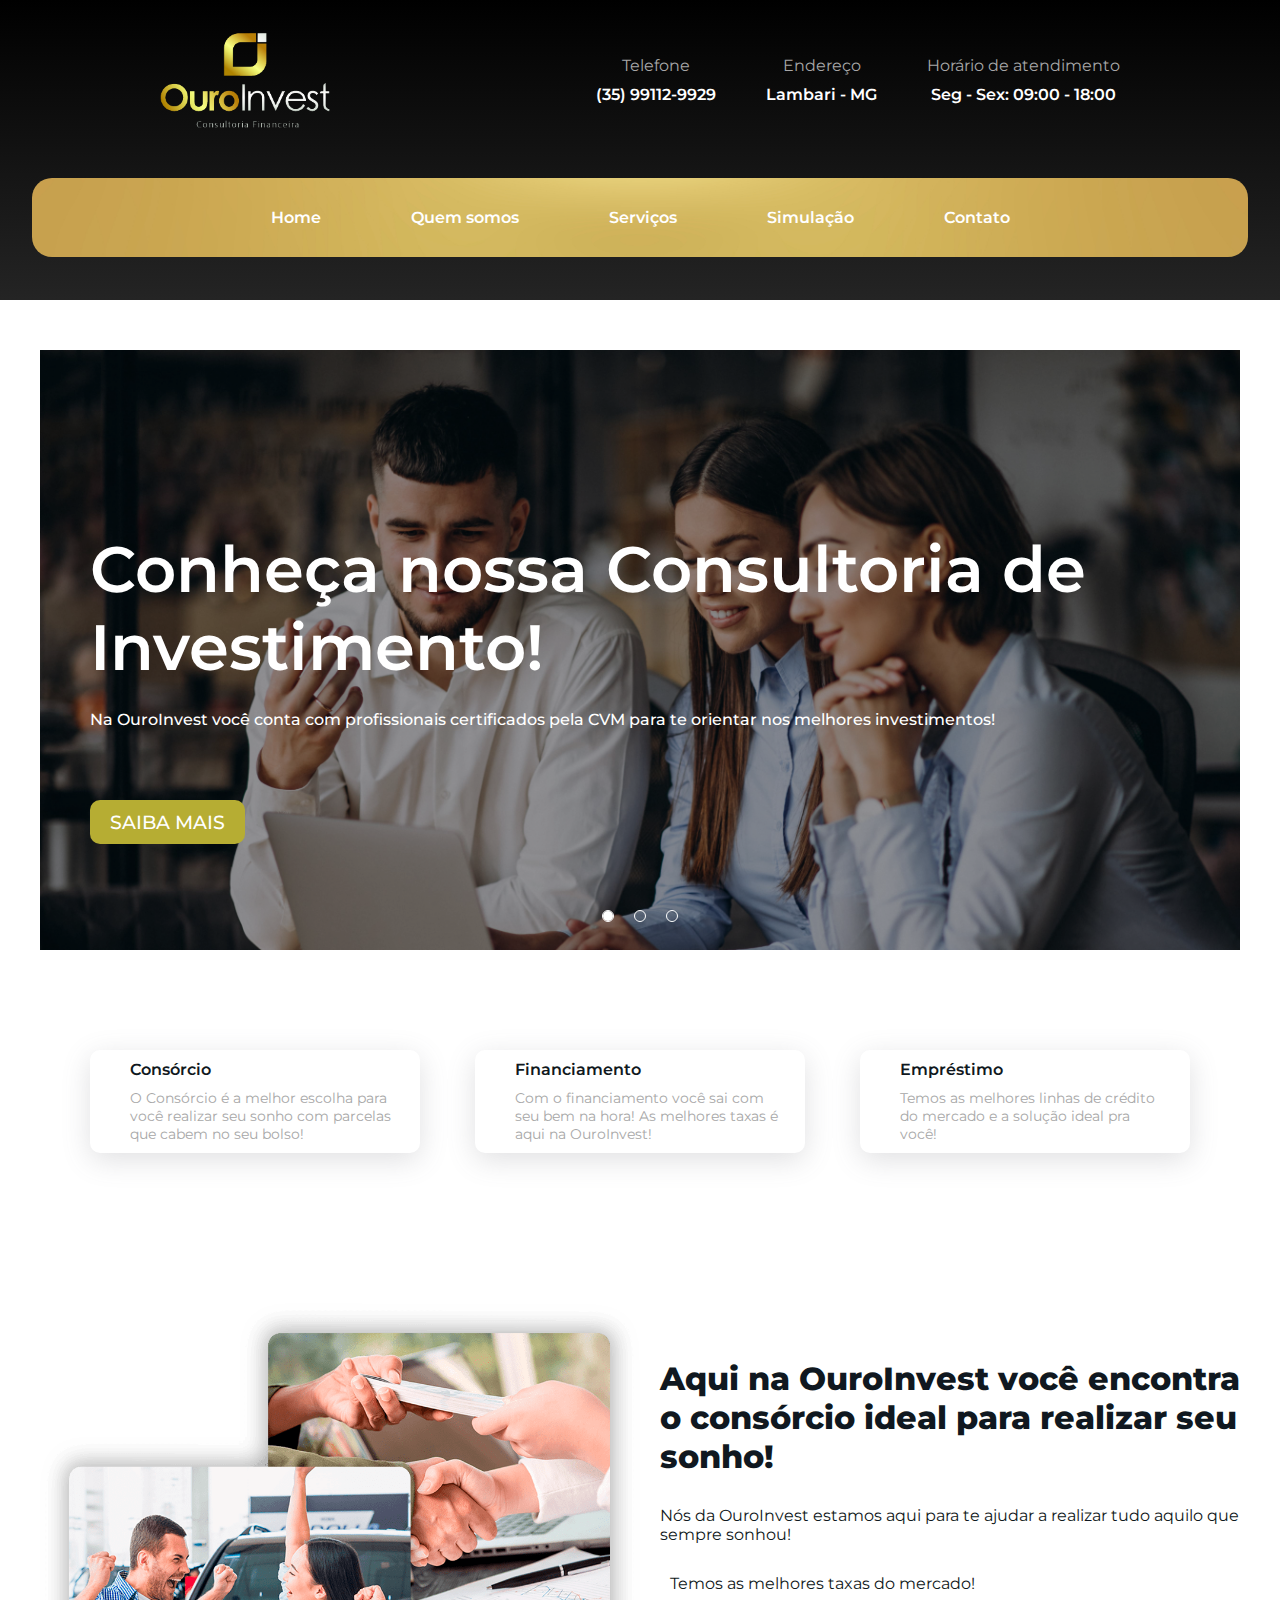
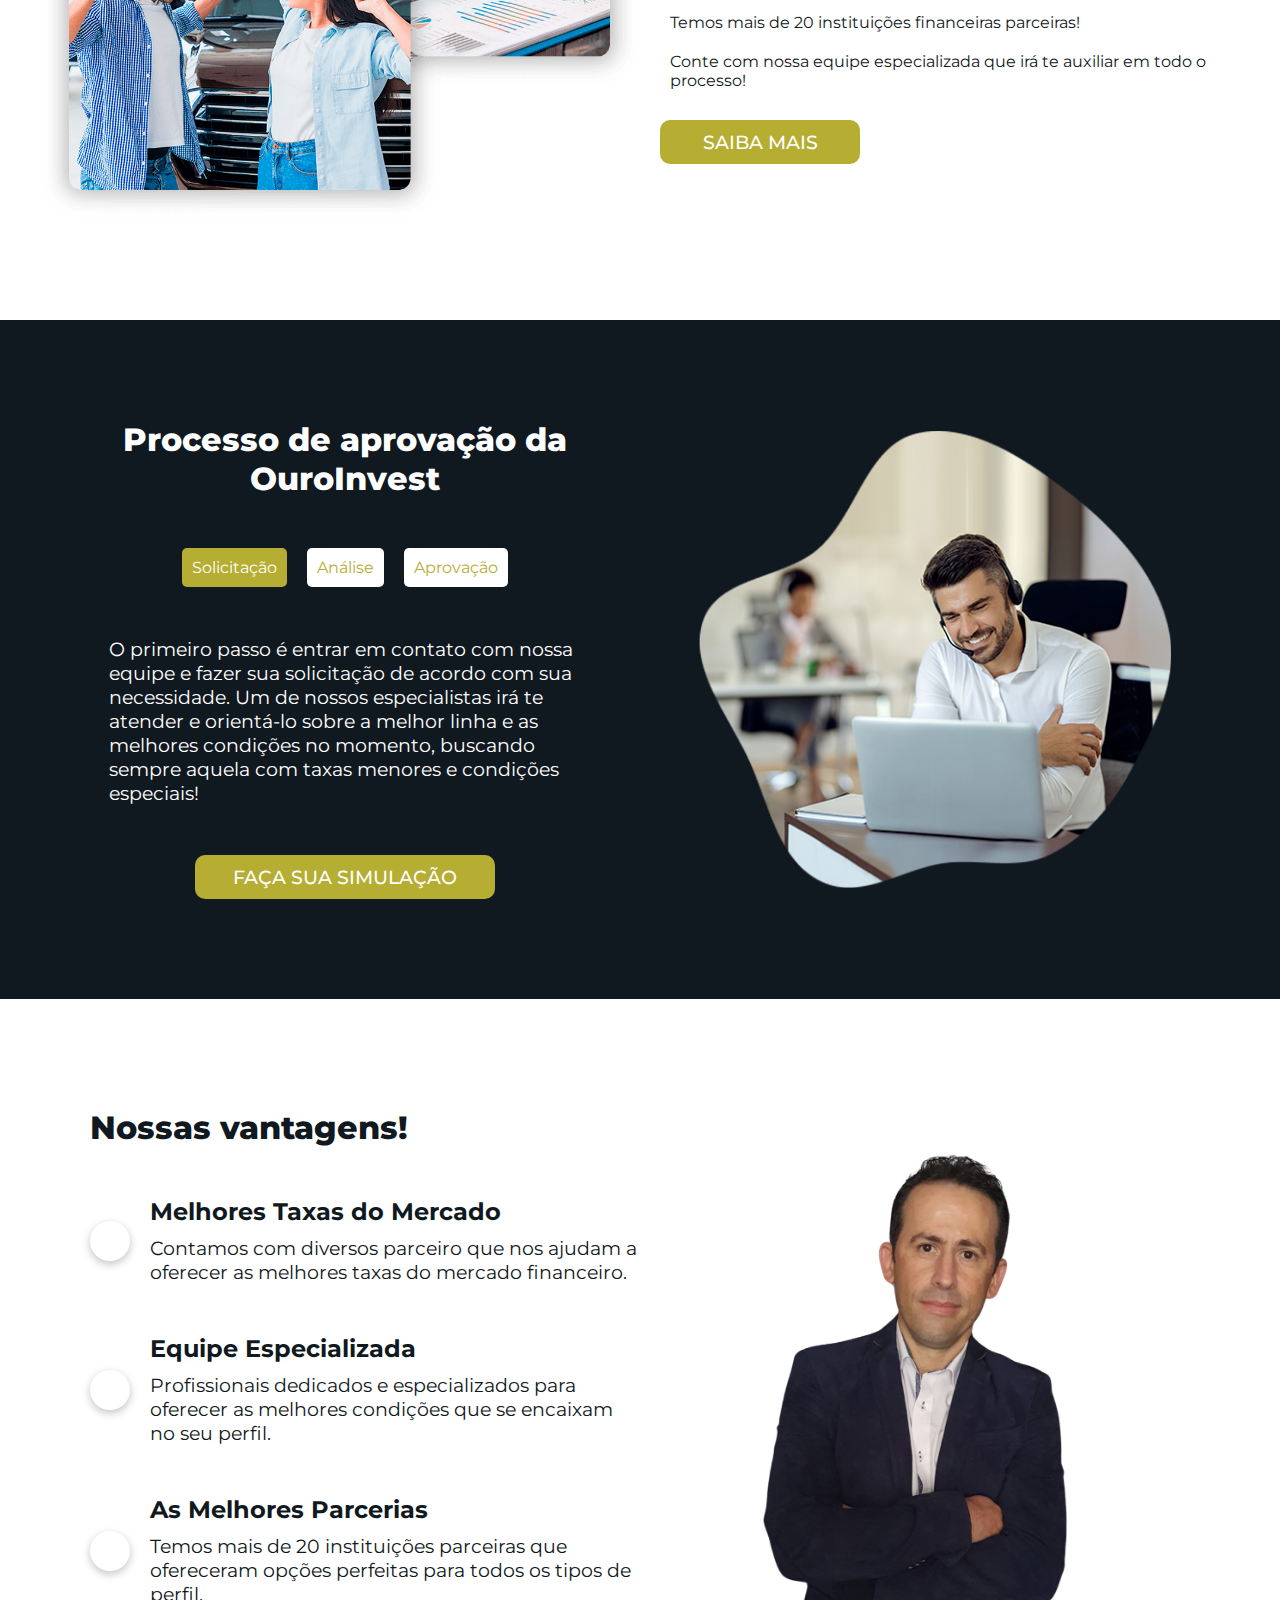
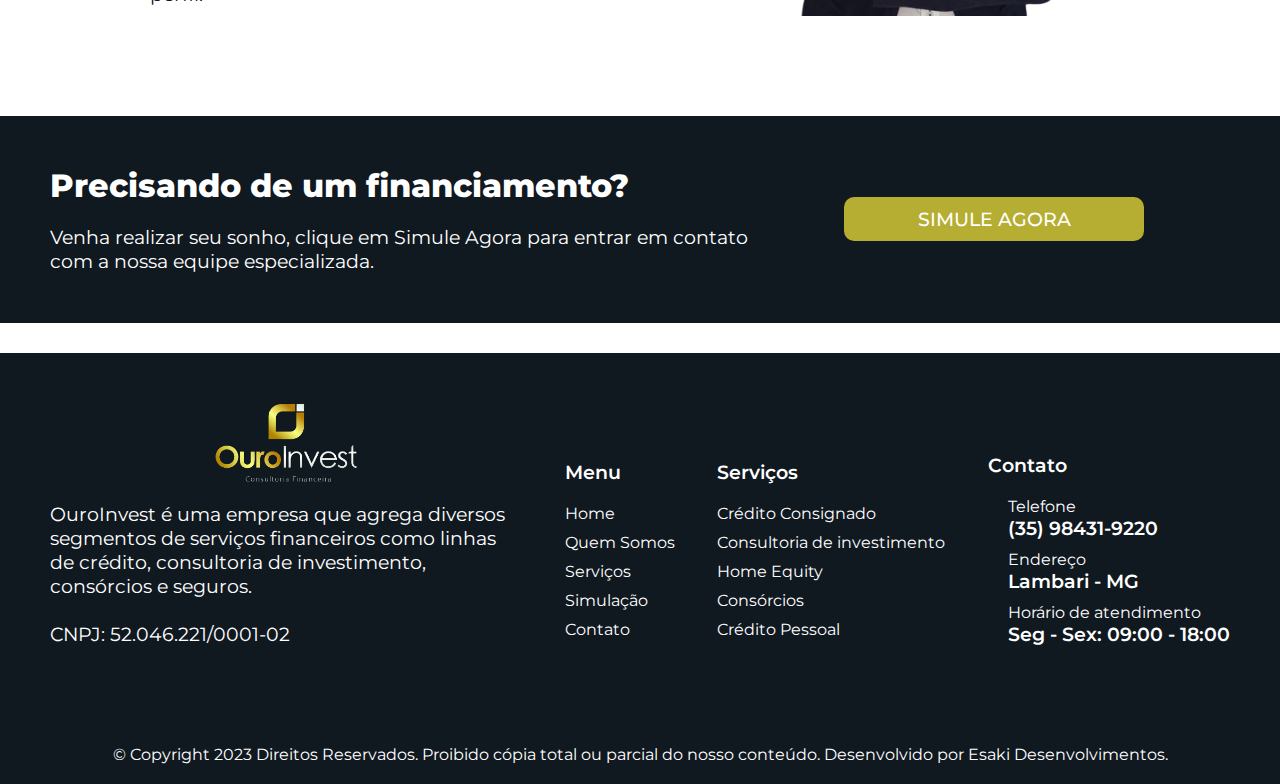
==== commit 10acc914: "commit fix" ====
--- a/index.html
+++ b/index.html
@@ -9,6 +9,7 @@
         crossorigin="anonymous" referrerpolicy="no-referrer" />
     <link rel="preconnect" href="https://fonts.googleapis.com">
     <link rel="preconnect" href="https://fonts.gstatic.com" crossorigin>
+    <link rel="shortcut icon" href="assets/ouroinvest favicon.png" type="image/x-icon">
     <link href="https://fonts.googleapis.com/css2?family=Montserrat:wght@300;400;500;600;700&display=swap"
         rel="stylesheet">
     <link rel="stylesheet" href="style.css">
@@ -241,7 +242,10 @@
             <div class="footer__logo">
                 <img src="assets/logo OUroInvest.png" alt="Logo OuroInvest">
                 <p>OuroInvest é uma empresa que agrega diversos segmentos de serviços financeiros como linhas de
-                    crédito, consultoria de investimento, consórcios e seguros.</p>
+                    crédito, consultoria de investimento, consórcios e seguros.
+                    <br><br>
+                    CNPJ: 52.046.221/0001-02
+                </p>
                 <div class="icons">
                     <a target="_blank" href="https://www.instagram.com/ouroinvestconsultoria/"><i
                             class="fa-brands fa-instagram"></i></a>
